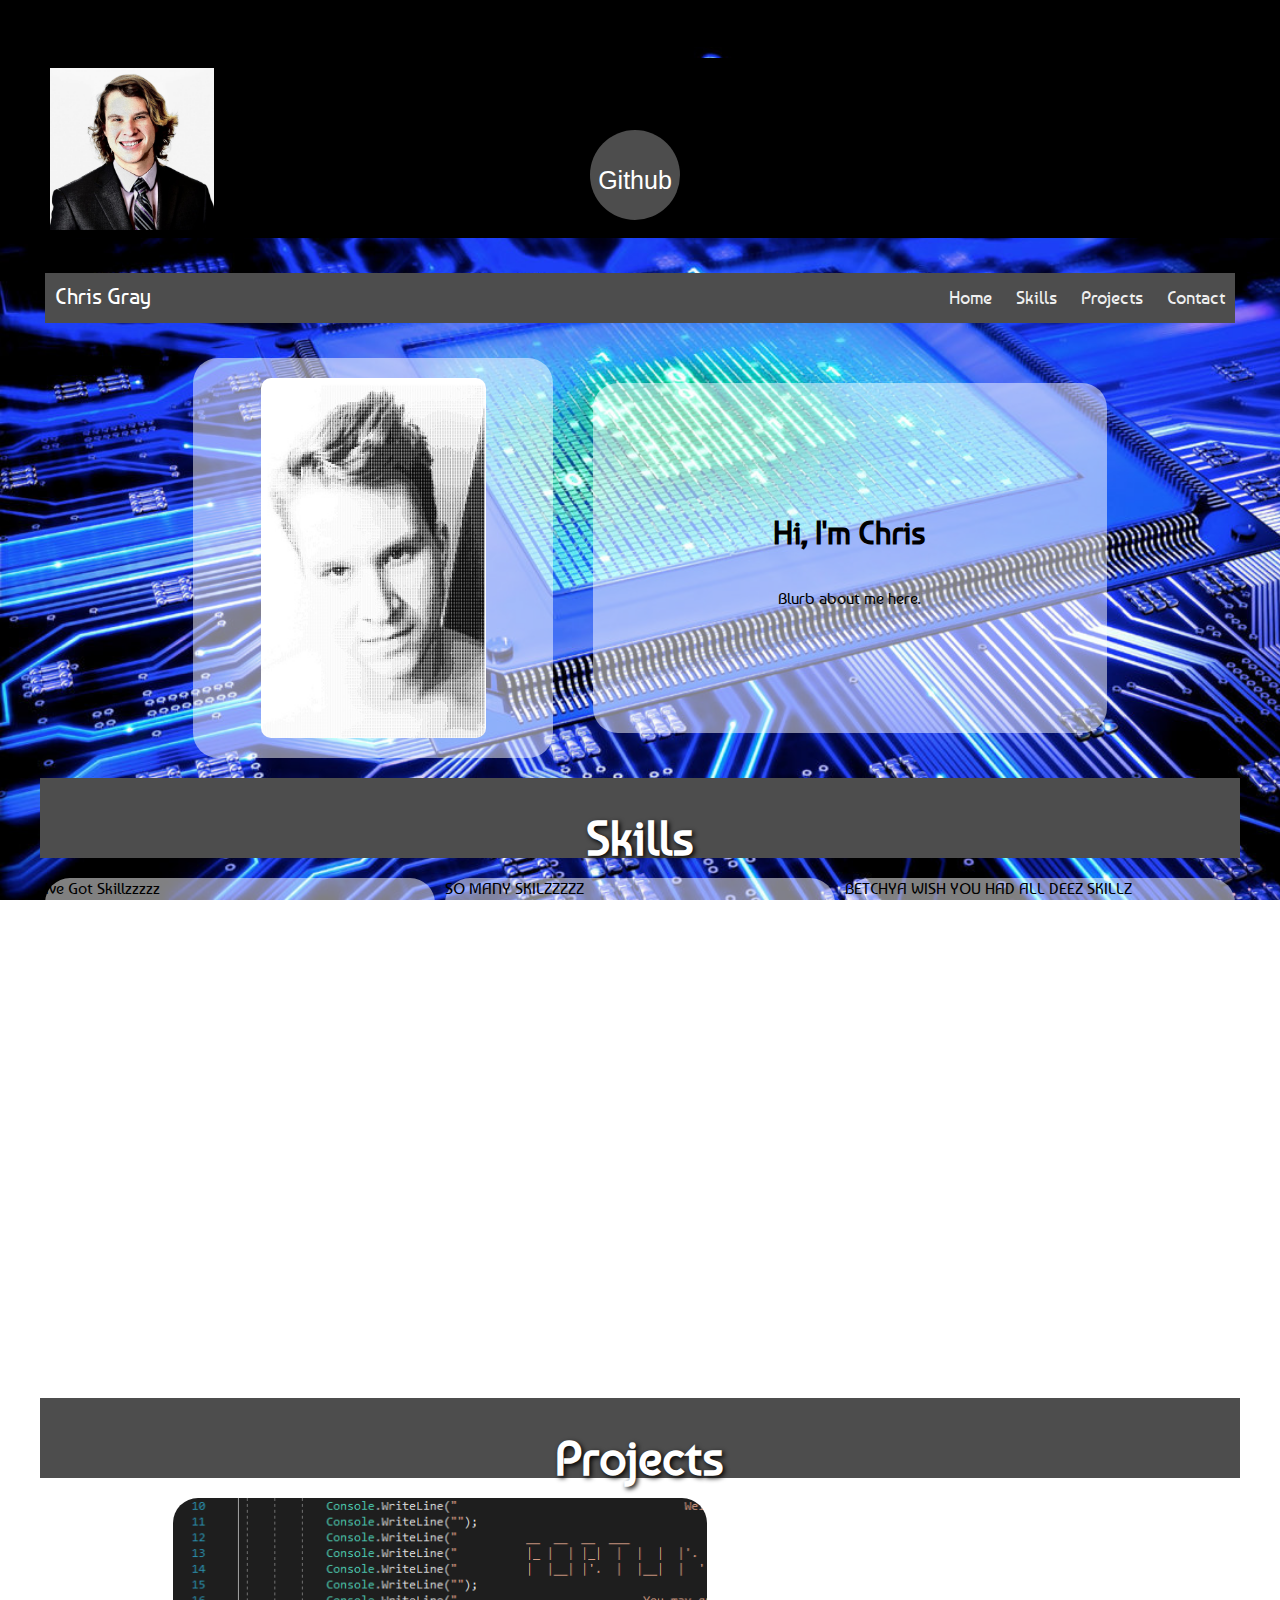
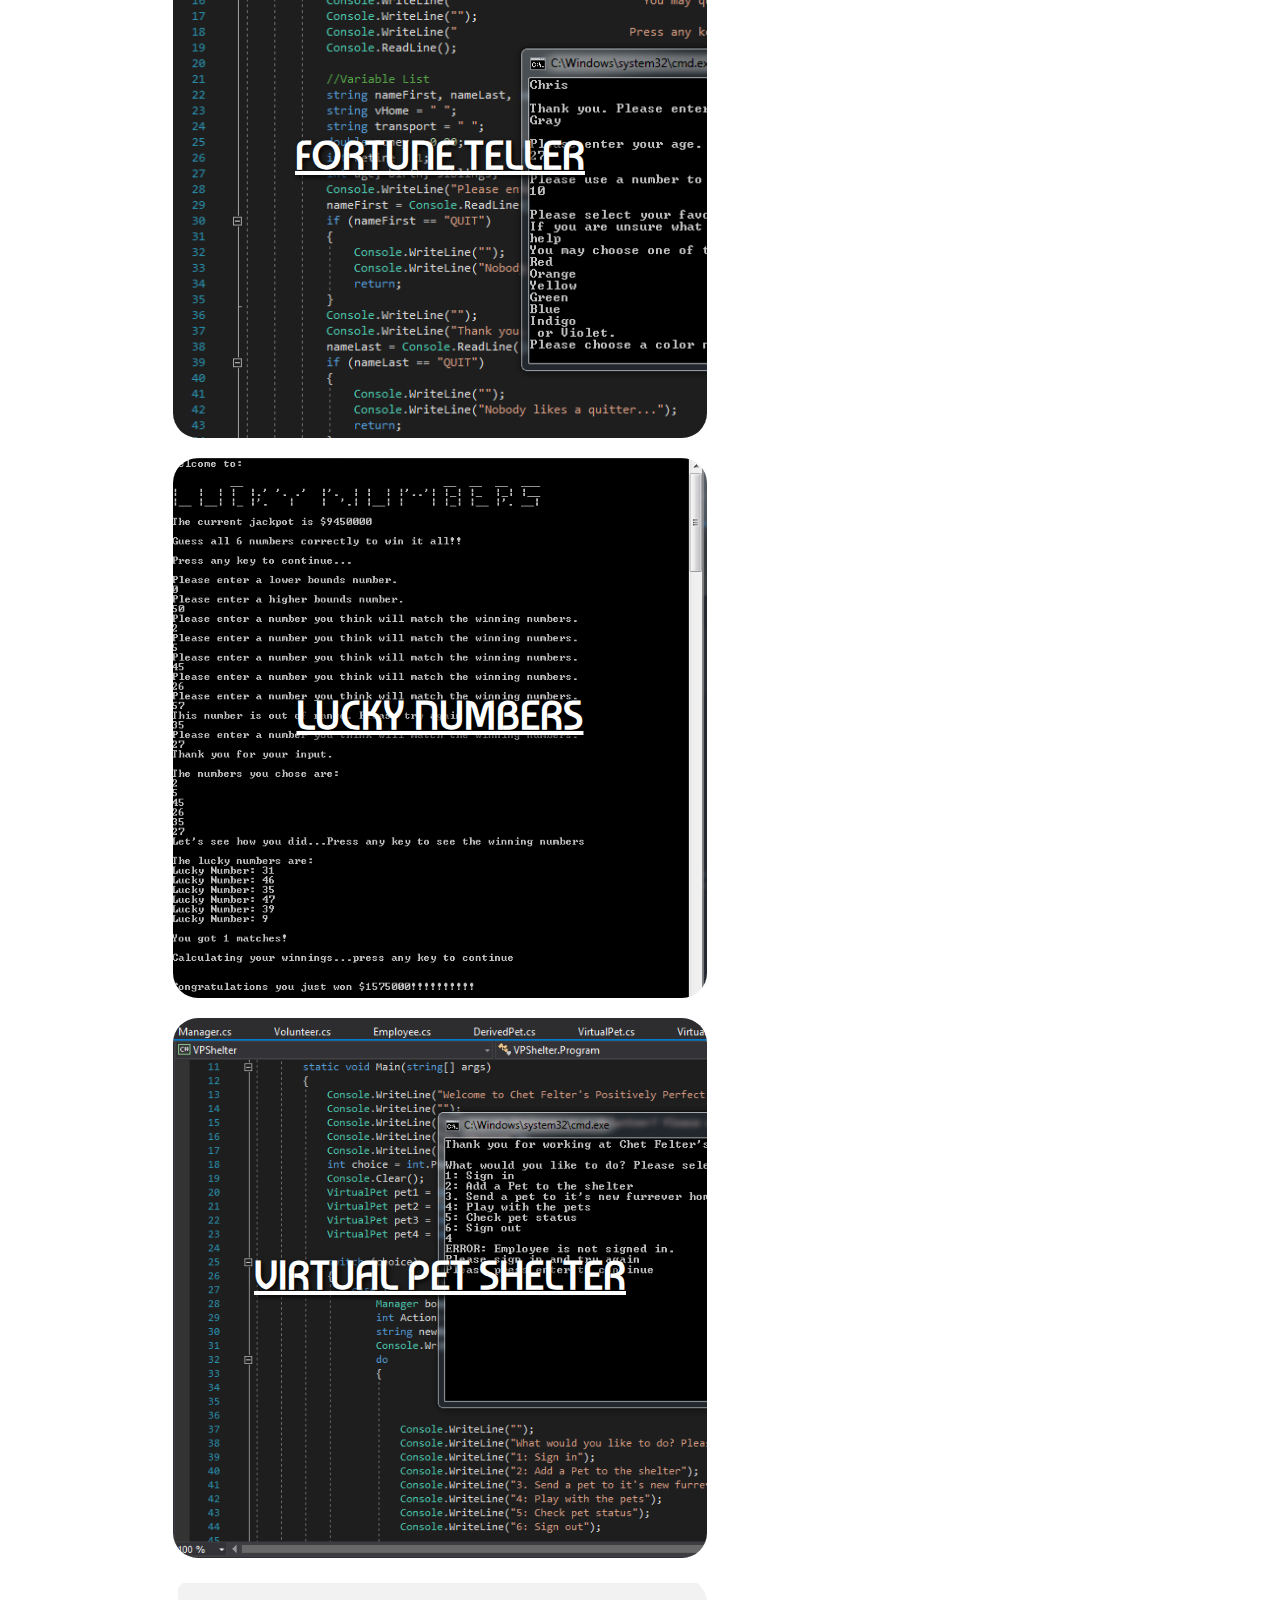
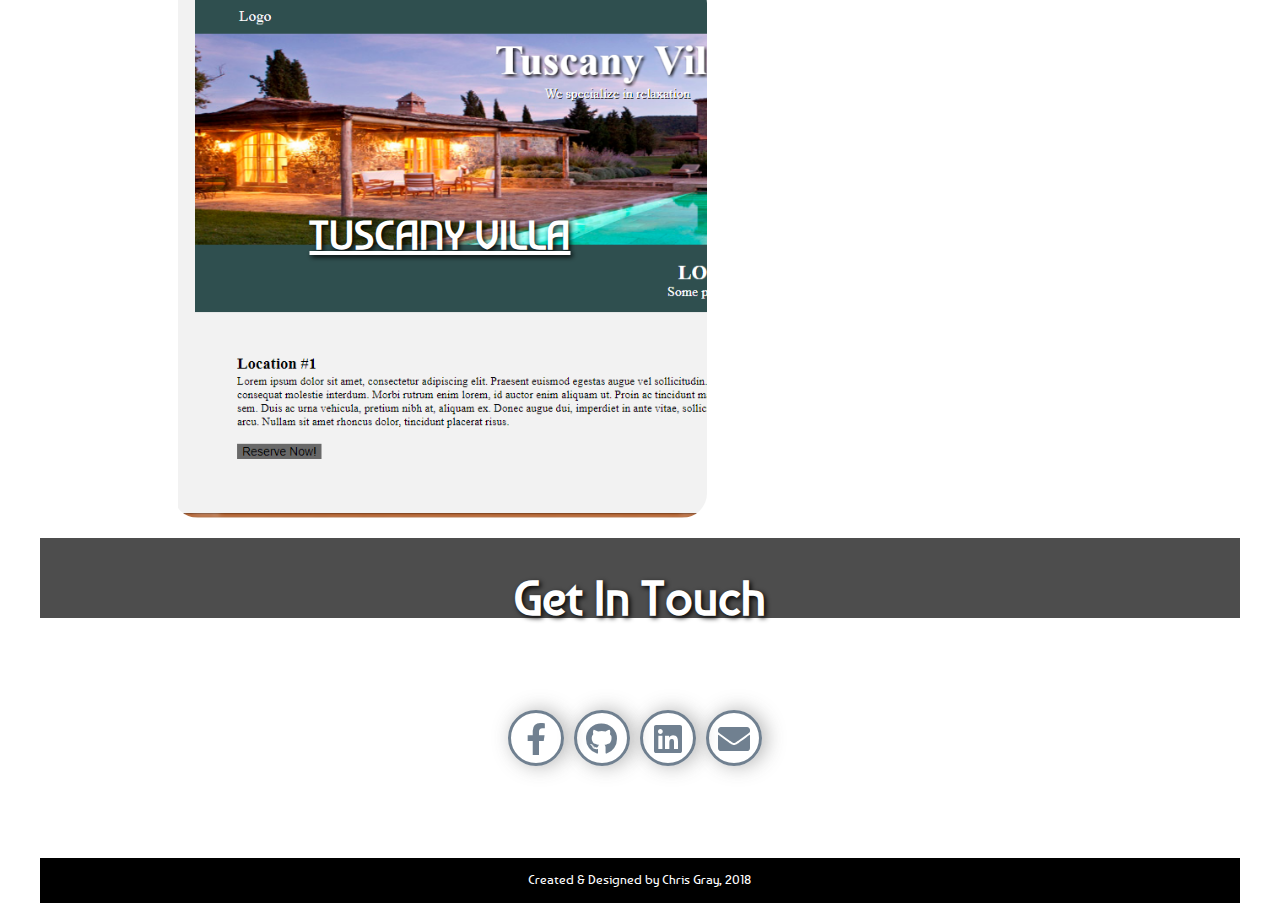
==== PracticeCSSEffects/index.html @ 368dad0e "first commit" ====
﻿<!doctype html>
<title>Chris Gray</title>
<link href="https://use.fontawesome.com/releases/v5.0.6/css/all.css" rel="stylesheet">
<link href='https://fonts.googleapis.com/css?family=Baumans' rel='stylesheet'>
<link href="StyleSheet.css" rel="stylesheet" />
<body>
    <div class="container">
        <section class="box box-1">
            <header>
                <img class="headshot" src="images/ChrisHeadshotEdit.jpg" />
                <h2 class="frame-1">WELCOME</h2>
                <h2 class="frame-2">TO</h2>
                <h2 class="frame-3">CHRIS GRAY'S</h2>
                <h2 class="frame-4">PORTFOLIO</h2>
                <a class="sp-circle-link" href="https://github.com/c90gray" target="_blank">Github</a>
            </header>
        </section>
        <section class="box box-2">
            <div class="nav">
                <div class="nav-header">
                    <div class="nav-title">
                        Chris Gray
                    </div>
                </div>
                <div class="nav-btn">
                    <label for="nav-check">
                        <span></span>
                        <span></span>
                        <span></span>
                    </label>
                </div>
                <input type="checkbox" id="nav-check">
                <div class="nav-links">
                    <a href="#">Home</a>
                    <a href="#skills">Skills</a>
                    <a href="#projects">Projects</a>
                    <a href="#contact">Contact</a>
                </div>
            </div>
        </section>

        <section class="box box-3">
            <img id="chrispic1" src="images/ChrisHeadPointed.jpg" />
        </section>
        <section class="box box-4">
            <h1>
                Hi, I'm Chris
            </h1>
            <div></div>
            <p id="skills">
                Blurb about me here.
            </p>
        </section>
        <section class="space"></section>
        <section class="box box-5">
            <h1>Skills</h1>
        </section>
        <section class="space"></section>
        <section class="box box-6">
            Ive Got Skillzzzzz
        </section>
        <section class="box box-7">
            SO MANY SKILZZZZZ
            <div></div>
            <p></p>
            <p></p>
            <p id="projects"></p>
        </section>
        <section class="box box-8">
            BETCHYA WISH YOU HAD ALL DEEZ SKILLZ
        </section>
        <section class="space"></section>
        <section class="box box-9">
            <h1>Projects</h1>
        </section>
        <section class="space"></section>
        <section class="projects box-10">
            <h5 class="title">Fortune Teller</h5>
            <div class="button"><a href="https://github.com/C90Gray/FortuneTeller" target="_blank"> View Project </a></div>
        </section>
        <section class="box box-10a"></section>
        <section class="space"></section>
        <section class="projects box-11">
            <h5 class="title">Lucky Numbers</h5>
            <div class="button"><a href="https://github.com/C90Gray/LuckyNumbers" target="_blank"> View Project </a></div>
        </section>
        <section class="box box-11a"></section>
        <section class="space"></section>
        <section class="projects box-12">
            <h5 class="title">Virtual Pet Shelter</h5>
            <div class="button"><a href="https://github.com/C90Gray/VPShelter" target="_blank"> View Project </a></div>
        </section>
        <section class="box box-12a"></section>
        <section class="space"></section>
        <section class="projects box-13">
            <h5 class="title">Tuscany Villa</h5>
            <div class="button"><a href="https://github.com/C90Gray/TuscanyVilla" target="_blank"> View Project </a></div>
        </section>
        <section class="box box-13a"></section>
        <section id="contact" class="space"></section>
        <section class="box box-14">
            <h1>Get In Touch</h1>
        </section>
        <section class="space"></section>
        <section class="box box-15">

            <div class="content">
                <div class="icon_group">
                    <a class="icon facebook" href="http://www.facebook.com/acitty200" target="_blank"><i class="fab fa-facebook-f fa-2x"></i><div class="background_circle"></div></a>
                    <a class="icon twitter" href="http://www.github.com/c90gray" target="_blank"><i class="fab fa-github fa-2x"></i><div class="background_circle"></div></a>
                    <a class="icon instagram" href="http://www.linkedin.com/in/c90gray" target="_blank"><i class="fab fa-linkedin fa-2x" aria-hidden="true"></i><div class="background_circle"></div></a>
                    <a class="icon pinterest" href="mailto:cmusic.gray@gmail.com" target="_blank"><i class="fa fa-envelope fa-2x" aria-hidden="true"></i><div class="background_circle"></div></a>
                </div>
            </div>
        </section>
        <section class="space"></section>
        <section class="footer">
            <p>
                Created & Designed by Chris Gray, 2018
            </p>
        </section>
    </div>
</body>
---- PracticeCSSEffects/StyleSheet.css ----
﻿body {
    justify-content: center;
    background-image: url('images/Computer-Wallpaper-On-Wallpaper-Hd.jpg');
    background-size: cover;
    background-repeat: no-repeat;
    background-attachment: fixed;
    position: page;
    font-family: 'Baumans'
}

.box{
    display:flex;
    flex-wrap:wrap;
}
.container {
    display: grid;
    margin-left:2rem;
    margin-right:2rem;
    margin-top:0px;
    grid-template-columns: repeat(9, 1fr);
   
}

.space{
    height:20px;
    grid-column:1 /span 9;
}

section.box.box-1{
    grid-column: 1 /span 9;
    height: 20vh;
    margin:0px;
    margin-top:50px;
    
}

.box-2 {
    grid-column: 1 /span 9;
    height: 50px;
    position: sticky;
    position: sticky;
    z-index: 3;
    top: 0;
    padding: 5px;
    margin:30px;
    margin-left: 0px;
    margin-right:0px;

}

div.nav {
    position: sticky;
    position: sticky;
    top: 0;
    margin: 0px;
}
section.box.box-3 {
    display: flex;
    flex-direction: row;
    justify-content:center;
    align-items:center;
    margin-left: 20px;
    margin-right: 20px;
    height: 400px;
    background: rgba(255, 255, 255, 0.5);
    grid-column: 2 /span 3;
    border-radius: 25px;
}

#chrispic1{
       
    height:90%;
    border-radius:10px;
  
   
}

section.box.box-4 {   
    display:flex;
    flex-direction:column;
    justify-content:center;
    align-items:center;
    flex-wrap:wrap;
    height: 350px;
    grid-column: 5 /span 4;
    background: rgba(255, 255, 255, 0.5);
    margin-left:20px;
    margin-top:25px;
    margin-bottom:25px;
    border-radius:25px;
}

.box-5 {
    display:flex;
    justify-content:center;
    align-items:center;
    height: 80px;
    grid-column: 1 /span 9;
    background-color: #4d4d4d;
    font-size:x-large;
    color:white;
    text-shadow: 2px 2px 5px black;
}

.box-6 {
    height: 500px;
    grid-column: 1 /span 3;
    background: rgba(255, 255, 255, 0.5);
    margin-left:5px;
    margin-right:5px;
    border-radius:25px;
}

.box-7 {
    height: 500px;
    grid-column: 4 /span 3;
    background: rgba(255, 255, 255, 0.5);
    margin-left: 5px;
    margin-right: 5px;
    border-radius: 25px;
}

.box-8 {
    height: 500px;
    grid-column: 7 /span 3;
    background: rgba(255, 255, 255, 0.5);
    margin-left: 5px;
    margin-right: 5px;
    border-radius: 25px;
}

.box-9 {
    display: flex;
    justify-content: center;
    align-items: center;
    height: 80px;
    grid-column: 1 /span 9;
    background-color: #4d4d4d;
    font-size: x-large;
    color: white;
    text-shadow: 2px 2px 5px black;
}

.box-10 {
    display: flex;
    flex-direction: column;
    justify-content: center;
    align-items: center;
    height: 60vh;
    grid-column: 2 /span 4;
    border-radius: 25px;
    background-image: url('images/FortuneTellerpic.PNG');
    background-size: cover;
}

.box-10a {
    display: flex;
    justify-content: center;
    height: 50vh;
    margin-top:5vh;
    grid-column: 7 /span 2;
    background: rgba(255, 255, 255, 0.5);
    border-radius: 25px;
}

.box-11 {
    display: flex;
    flex-direction: column;
    justify-content: center;
    align-items: center;
    height: 60vh;
    grid-column: 2 /span 4;
    border-radius: 25px;
    background-image: url('images/luckynumberspic.PNG');
    background-size: cover;
}

.box-11a {
    display: flex;
    justify-content: center;
    height: 50vh;
    margin-top: 5vh;
    grid-column: 7 /span 2;
    background: rgba(255, 255, 255, 0.5);
    border-radius: 25px;
}
.box-12 {
    display: flex;
    flex-direction: column;
    justify-content: center;
    align-items: center;
    height: 60vh;
    grid-column: 2 /span 4;
    border-radius: 25px;
    background-image: url('images/VPShelterpic.PNG');
    background-size: cover;
}

.box-12a {
    display: flex;
    justify-content: center;
    height: 50vh;
    margin-top: 5vh;
    grid-column: 7 /span 2;
    background: rgba(255, 255, 255, 0.5);
    border-radius: 25px;
}

.box-13 {
    display: flex;
    flex-direction: column;
    justify-content: center;
    align-items: center;
    height: 60vh;
    grid-column: 2 /span 4;
    border-radius: 25px;
    background-image: url('images/TuscanyVillapic.PNG');
    background-size: cover;
}

.box-13a {
    display: flex;
    justify-content: center;
    height: 50vh;
    margin-top: 5vh;
    grid-column: 7 /span 2;
    background: rgba(255, 255, 255, 0.5);
    border-radius: 25px;
}
.box-14 {
    display: flex;
    justify-content: center;
    align-items: center;
    height: 80px;
    grid-column: 1 /span 9;
    background-color: #4d4d4d;
    font-size: x-large;
    color: white;
    text-shadow: 2px 2px 5px black;
}

.box-15 {
    display: flex;
    justify-content: center;
    align-items: center;
    height: 200px;
    grid-column: 1 /span 9;
    background: rgba(255, 255, 255, 0.5);
    border-radius: 25px;
}


/*FOR ANIMATED HEADER*/
@import url('https://fonts.googleapis.com/css?family=Barlow');

header {
    font-family: 'Barlow', sans-serif;
}


a {
    text-decoration: none;
}

h1.main, p.demos {
    -webkit-animation-delay: 18s;
    -moz-animation-delay: 18s;
    animation-delay: 18s;
}

header {
    position: fixed;
    /*top: 50px;*/
    left: 0px;
    width: 100%;
    height: 100%;
    z-index: 1;
    background: radial-gradient(rgba(0, 0, 0, 0.1), rgba(0, 0, 0, 0.3) 35%, rgba(0, 0, 0, 0.7));
}

header > h2 {
    position: absolute;
    top: 50%;
    line-height: 100px;
    height: 90px;
    margin-top: -50px;
    font-size: 90px;
    width: 100%;
    text-align: center;
    color: transparent;
    animation: blurFadeInOut 3s ease-in backwards;
}

    header h2.frame-1 {
        animation-delay: 0s;
    }

    header h2.frame-2 {

        animation-delay: 2s;
    }

    header h2.frame-3 {
flex-wrap: nowrap;
        animation-delay: 4s;
    }

   header h2.frame-4 {
        font-size: 100px;

        animation-delay: 6s;
    }


.sp-globe {
    position: absolute;
    width: 250px;
    height: 250px;
    left: 50%;
    top: 50%;
    margin: -137px 0 0 -141px;
    background: transparent url(http://web-sonick.zz.mu/images/sl/globe.png) no-repeat top left;

    animation: fadeInBack 3.6s linear 10s backwards;
    -ms-filter: "progid:DXImageTransform.Microsoft.Alpha(Opacity=30)";
    filter: alpha(opacity=30);
    opacity: 0.3;
    -webkit-transform: scale(5);
    -moz-transform: scale(5);
    -o-transform: scale(5);
    -ms-transform: scale(5);
    transform: scale(5);
}

.sp-circle-link {
    position: absolute;
    left: 50%;
    bottom: 18px;
    margin-left: -50px;
    text-align: center;
    line-height: 100px;
    width: 90px;
    height: 90px;
    background-color: #4d4d4d;
    color: #fff;
    font-size: 25px;
    -webkit-border-radius: 50%;
    -moz-border-radius: 50%;
    border-radius: 50%;
    -webkit-animation: fadeInRotate 1s linear 8s backwards;
    -moz-animation: fadeInRotate 1s linear 8s backwards;
    animation: fadeInRotate 1s linear 8s backwards;
    -webkit-transform: scale(1) rotate(0deg);
    -moz-transform: scale(1) rotate(0deg);
    -o-transform: scale(1) rotate(0deg);
    -ms-transform: scale(1) rotate(0deg);
    transform: scale(1) rotate(0deg);
}

    .sp-circle-link:hover {     
        background-color: whitesmoke;
        color: black;
    }
/**/

@-webkit-keyframes blurFadeInOut {
    0% {
        opacity: 0;
        text-shadow: 0px 0px 40px #fff;
        -webkit-transform: scale(1.3);
    }

    20%, 75% {
        opacity: 1;
        text-shadow: 0px 0px 1px #fff;
        -webkit-transform: scale(1);
    }

    100% {
        opacity: 0;
        text-shadow: 0px 0px 50px #fff;
        -webkit-transform: scale(0);
    }
}

@-webkit-keyframes blurFadeIn {
    0% {
        opacity: 0;
        text-shadow: 0px 0px 40px #fff;
        -webkit-transform: scale(1.3);
    }

    50% {
        opacity: 0.5;
        text-shadow: 0px 0px 10px #fff;
        -webkit-transform: scale(1.1);
    }

    100% {
        opacity: 1;
        text-shadow: 0px 0px 1px #fff;
        -webkit-transform: scale(1);
    }
}

@-webkit-keyframes fadeInBack {
    0% {
        opacity: 0;
        -webkit-transform: scale(0);
    }

    50% {
        opacity: 0.4;
        -webkit-transform: scale(2);
    }

    100% {
        opacity: 0.2;
        -webkit-transform: scale(5);
    }
}

@-webkit-keyframes fadeInRotate {
    0% {
        opacity: 0;
        -webkit-transform: scale(0) rotate(360deg);
    }

    100% {
        opacity: 1;
        -webkit-transform: scale(1) rotate(0deg);
    }
}
/**/

@-moz-keyframes blurFadeInOut {
    0% {
        opacity: 0;
        text-shadow: 0px 0px 40px #fff;
        -moz-transform: scale(1.3);
    }

    20%, 75% {
        opacity: 1;
        text-shadow: 0px 0px 1px #fff;
        -moz-transform: scale(1);
    }

    100% {
        opacity: 0;
        text-shadow: 0px 0px 50px #fff;
        -moz-transform: scale(0);
    }
}

@-moz-keyframes blurFadeIn {
    0% {
        opacity: 0;
        text-shadow: 0px 0px 40px #fff;
        -moz-transform: scale(1.3);
    }

    100% {
        opacity: 1;
        text-shadow: 0px 0px 1px #fff;
        -moz-transform: scale(1);
    }
}

@-moz-keyframes fadeInBack {
    0% {
        opacity: 0;
        -moz-transform: scale(0);
    }

    50% {
        opacity: 0.4;
        -moz-transform: scale(2);
    }

    100% {
        opacity: 0.2;
        -moz-transform: scale(5);
    }
}

@-moz-keyframes fadeInRotate {
    0% {
        opacity: 0;
        -moz-transform: scale(0) rotate(360deg);
    }

    100% {
        opacity: 1;
        -moz-transform: scale(1) rotate(0deg);
    }
}
/**/

@keyframes blurFadeInOut {
    0% {
        opacity: 0;
        text-shadow: 0px 0px 40px #fff;
        transform: scale(1.3);
    }

    20%, 75% {
        opacity: 1;
        text-shadow: 0px 0px 1px #fff;
        transform: scale(1);
    }

    100% {
        opacity: 0;
        text-shadow: 0px 0px 50px #fff;
        transform: scale(0);
    }
}

@keyframes blurFadeIn {
    0% {
        opacity: 0;
        text-shadow: 0px 0px 40px #fff;
        transform: scale(1.3);
    }

    50% {
        opacity: 0.5;
        text-shadow: 0px 0px 10px #fff;
        transform: scale(1.1);
    }

    100% {
        opacity: 1;
        text-shadow: 0px 0px 1px #fff;
        transform: scale(1);
    }
}

@keyframes fadeInBack {
    0% {
        opacity: 0;
        transform: scale(0);
    }

    50% {
        opacity: 0.4;
        transform: scale(2);
    }

    100% {
        opacity: 0.2;
        transform: scale(5);
    }
}

@keyframes fadeInRotate {
    0% {
        opacity: 0;
        transform: scale(0) rotate(360deg);
    }

    100% {
        opacity: 1;
        transform: scale(1) rotate(0deg);
    }
}
    /*END HEADER STYLE*/

    .nav {
        height: 50px;
        width: 100%;
        background-color: #4d4d4d;
        position: relative;
        
    }

    .nav > .nav-header {
        display: inline;
    }

    .nav > .nav-header > .nav-title {
        display: inline-block;
        font-size: 22px;
        color: #fff;
        padding: 10px 10px 10px 10px;
    }

    .nav > .nav-btn {
        display: none;
    }

    .nav > .nav-links {
        display: inline;
        float: right;
        font-size: 18px;
    }

    .nav > .nav-links > a {
        display: inline-block;
        padding: 13px 10px 13px 10px;
        text-decoration: none;
        color: #efefef;
    }

    .nav > .nav-links > a:hover {
        background-color: rgba(0, 0, 0, 0.3);
    }

    .nav > #nav-check {
        display: none;
    }

    @media (max-width:600px) {
        .nav > .nav-btn

{
    display: inline-block;
    position: absolute;
    right: 0px;
    top: 0px;
}

.nav > .nav-btn > label {
    display: inline-block;
    width: 50px;
    height: 50px;
    padding: 13px;
}

    .nav > .nav-btn > label:hover {
        background-color: rgba(0, 0, 0, 0.3);
    }

    .nav > .nav-btn > label > span {
        display: block;
        width: 25px;
        height: 10px;
        border-top: 2px solid #eee;
    }

.nav > .nav-links {
    position: absolute;
    display: block;
    width: 100%;
    background-color: #333;
    height: 0px;
    transition: all 0.3s ease-in;
    overflow-y: hidden;
    top: 50px;
    left: 0px;
}

    .nav > .nav-links > a {
        display: block;
        width: 100%;
    }

.nav > #nav-check:not(:checked) + .nav-links {
    height: 0px;
}

.nav > #nav-check:checked + .nav-links {
    height: calc(100vh - 50px);
    overflow-y: auto;
}

}

.content {
    display: flex;
    flex-direction: row;
}

    .content > article {
        flex: 4;
        min-height: 60vh;
    }

header {
    background-color: black;
    background-size: cover;
    height: 20vh;
}

.headshot{ 
    display:flex;
    height: 18vh;
    width: auto ;
    justify-content:flex-start;
    z-index:3;
    margin: 10px;
    margin-left:50px;
}

.footer{
    display:flex;
    grid-column: 1 /span 9;
    justify-content:center;
    color: white;
    font-size:small;
    height: 5vh;
    background-color:black;

}

/*---------------------------------------projects------------------------------*/


h5.title {  
    font-weight: 800;
    font-size: 40px;
    text-transform: uppercase;
    text-shadow: 2px 2px 5px black;
    color: white;
    transition: margin-bottom 1s ease-in;
    transition: text-decoration 2s ease;
    text-decoration:underline;
}

.projects:hover h5.title {
    margin-bottom: 20vh;
    text-decoration:none;
}

.button {   
    width: 49vw;  
    font-size:large;
    text-align: center;  
    opacity: 0;
    transition: opacity .35s ease;    
}

    .button a {
      
        font-size :x-large;
        font-weight:900;   
        background: rgba(0, 0, 0, 0.85);
        color: white;
        border: solid 3px white;
        z-index: 1;
        padding: 5px;
    }

    .button a:hover{
        border: solid 3px lime;
    }

.projects:hover .button {
    opacity: 1;
}

.screenshot:{
    height:100%
}


/*-------------------Social media-----------------------------------*/
.content {
    display:flex;
    justify-content:center;
    top: 50%;
    left: 50%;
    display: block;
    text-align: center;
}

div.icon_group{
    display:flex;
    justify-content:center;
    text-align:center;
}

.icon {
    height: 50px;
    width: 50px;
    border: 3px solid slategrey;
    border-radius: 50%;
    text-align: center;
    color: slategray;
    display: inline-block;
    vertical-align: middle;
    line-height: 65px;
    margin-right: 10px;
    z-index: 10;
    -moz-box-shadow: 4px 0px 20px rgba(68, 68, 68, 0.4);
    -webkit-box-shadow: 4px 0px 20px rgba(68, 68, 68, 0.4);
    box-shadow: 4px 0px 20px rgba(68, 68, 68, 0.4);
    cursor: pointer;
}

.facebook .background_circle {
    display: none;
    width: 52px;
    height: 54px;
    position: absolute;
    border-radius: 50%;
    top: 0;
    left: 1;
    z-index: -1;
    background-color: darkcyan;
}

.twitter .background_circle {
    display: none;
    width: 52px;
    height: 54px;
    position: absolute;
    border-radius: 50%;
    top: 0;
    left: 1;
    z-index: -1;
    background-color: gold;
}

.instagram .background_circle {
    display: none;
    width: 52px;
    height: 54px;
    position: absolute;
    border-radius: 50%;
    top: 0;
    left: 1;
    z-index: -1;
    background-color: darkviolet;
}

.pinterest .background_circle {
    display: none;
    width: 52px;
    height: 54px;
    position: absolute;
    border-radius: 50%;
    top: 0;
    left: 1;
    z-index: -1;
    background-color: lime;
}

.facebook:hover,
.facebook:active {
    background-color: darkcyan;
}

.twitter:hover,
.twitter:active {
    background-color: gold;
}

.instagram:hover,
.instagram:active {
    background-color: darkviolet;
}

.pinterest:hover,
.pinterest:active {
    background-color: lime;
}

/*===================custom scrollbar===========================*/

/* width */
::-webkit-scrollbar {
    width: 20px;
}

/* Track */
::-webkit-scrollbar-track {
    box-shadow: inset 0 0 5px grey;
    border-radius: 10px;
}

/* Handle */
::-webkit-scrollbar-thumb {
    background:#4d4d4d;
    border: 3px solid white;
    border-radius: 10px;
}

    /* Handle on hover */
    ::-webkit-scrollbar-thumb:hover {
        background: black;
    }
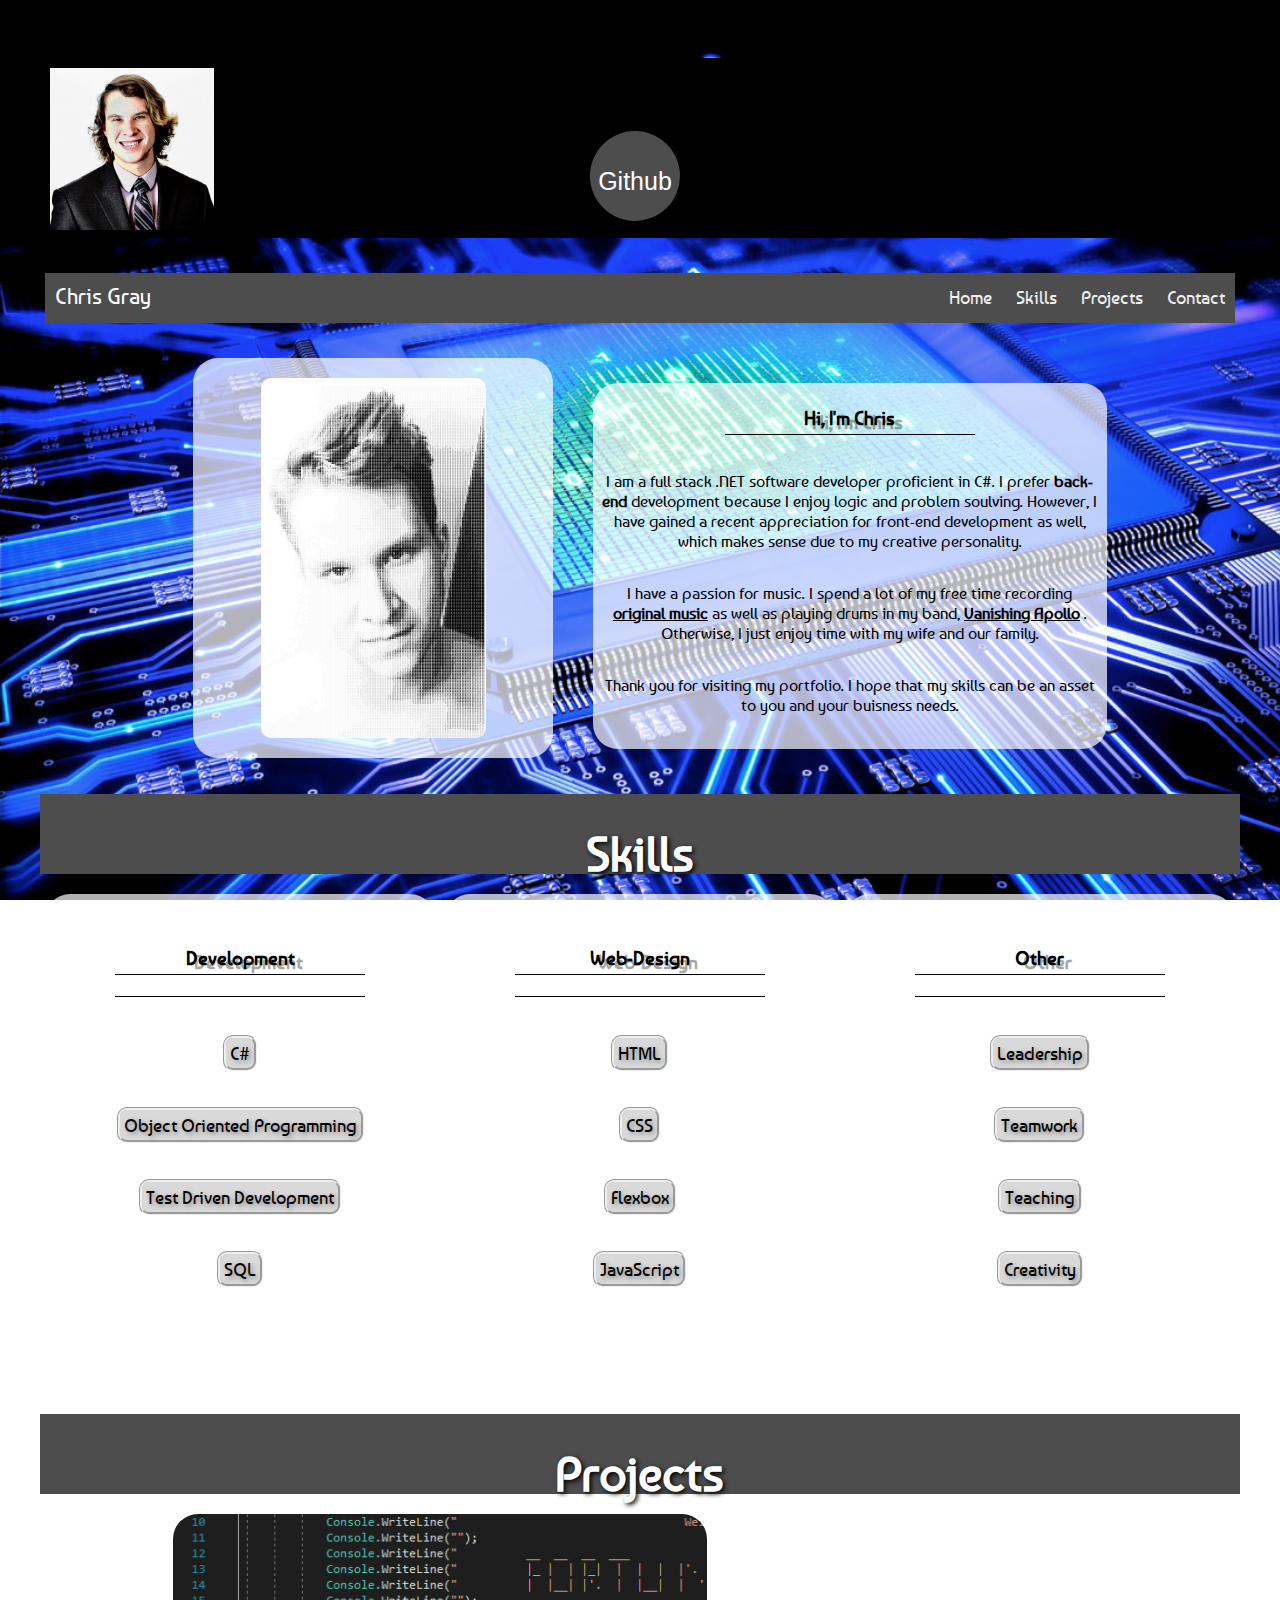
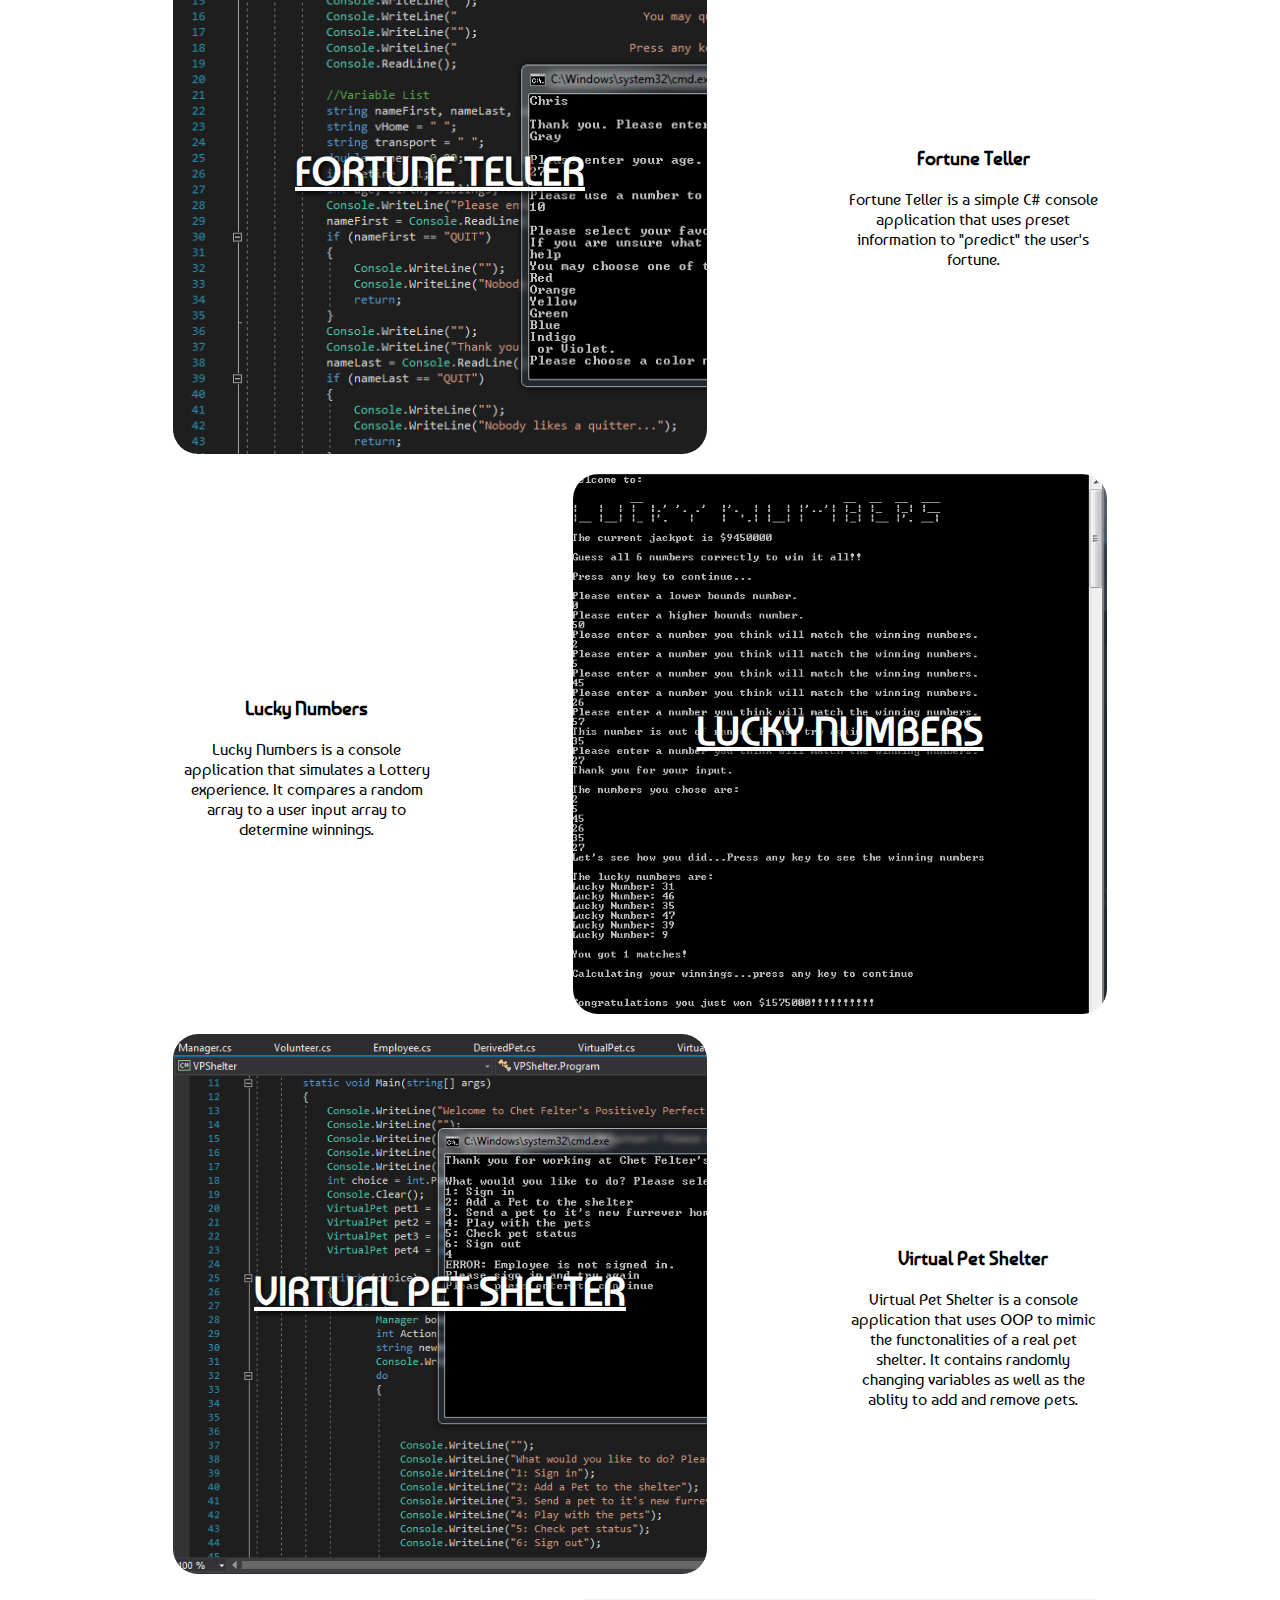
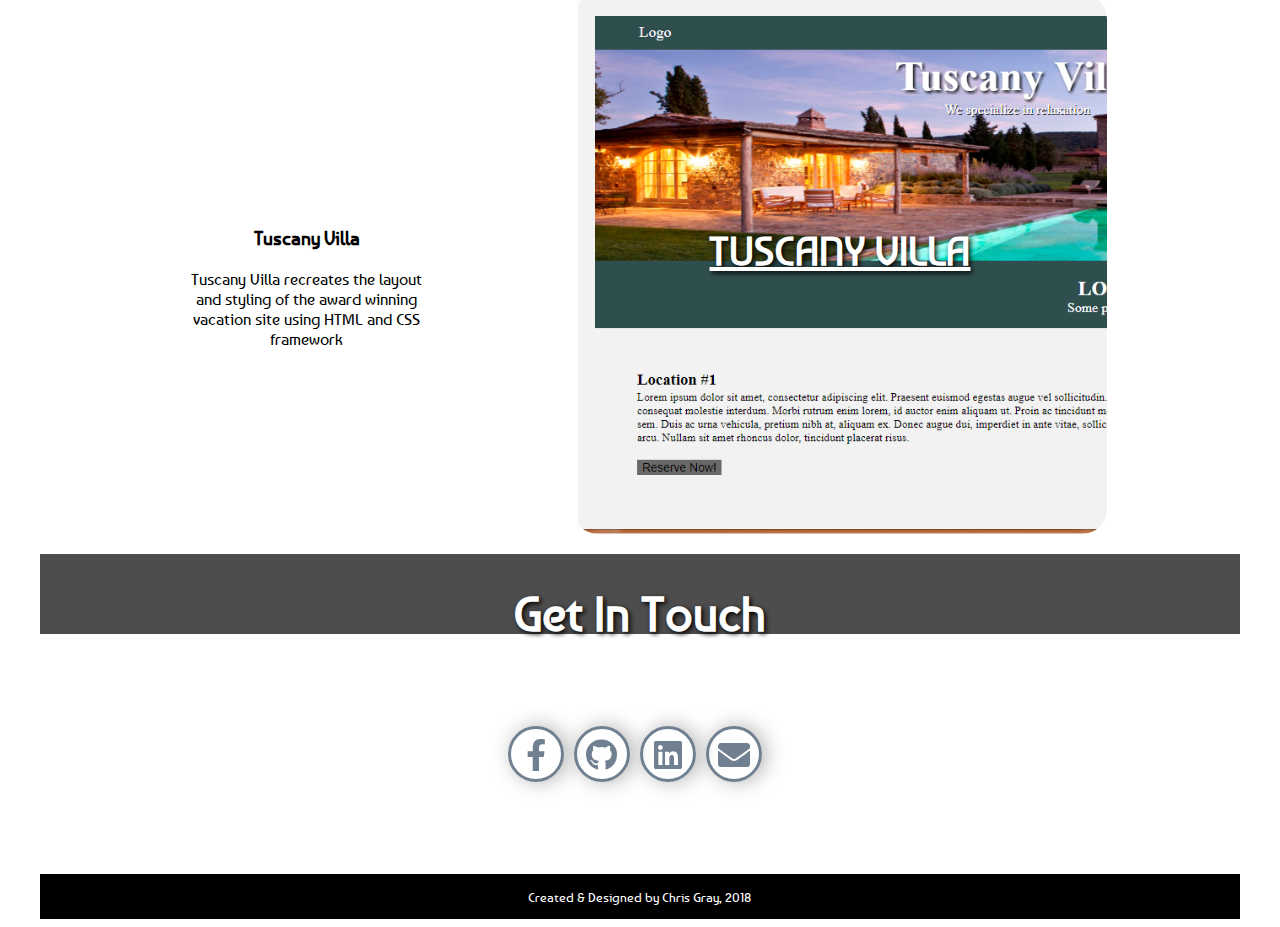
==== commit 28560f9f: "finished site" ====
--- a/PracticeCSSEffects/index.html
+++ b/PracticeCSSEffects/index.html
@@ -43,12 +43,31 @@
             <img id="chrispic1" src="images/ChrisHeadPointed.jpg" />
         </section>
         <section class="box box-4">
-            <h1>
+            <p id="welcome">
                 Hi, I'm Chris
-            </h1>
+            </p>
+            <div id="line"> </div>
+            <p class="about">
+                I am a full stack .NET software developer proficient in C#. I prefer
+                <span><b>back-end</b></span>
+                development because I enjoy logic and problem soulving. However, I have gained a recent appreciation for front-end development as well, which makes sense due to my creative personality.
+            </p>
             <div></div>
-            <p id="skills">
-                Blurb about me here.
+            <p id="skills" class="about">
+                I have a passion for music. I spend a lot of my free time recording
+                <span>
+                    <a href="https://soundcloud.com/xyphoid" target="_blank">original music</a>
+                </span>
+                as well as playing drums in my band,
+                <span>
+                    <a href="https://open.spotify.com/artist/6yg2vUp0x9PgJUUSsCZS96?si=3F8ZEkWDRqGGJZwKPEVRCQ" target="_blank">Vanishing Apollo</a>
+                </span>
+                .
+                Otherwise, I just enjoy time with my wife and our family.
+            </p>
+            <div></div>
+            <p class="about">
+                Thank you for visiting my portfolio. I hope that my skills can be an asset to you and your buisness needs.
             </p>
         </section>
         <section class="space"></section>
@@ -57,17 +76,38 @@
         </section>
         <section class="space"></section>
         <section class="box box-6">
-            Ive Got Skillzzzzz
+            <p id="sklz">
+                Development
+            </p>
+            <div id="line"></div>
+            <div id="line"></div>
+            <p class="scillz">C#</p>
+            <p class="scillz">Object Oriented Programming</p>
+            <p class="scillz">Test Driven Development</p>
+            <p class="scillz">SQL</p>
         </section>
         <section class="box box-7">
-            SO MANY SKILZZZZZ
-            <div></div>
-            <p></p>
-            <p></p>
-            <p id="projects"></p>
+            <p id="sklz">
+                Web-Design
+            </p>
+            <div id="line"></div>
+            <div id="line"></div>
+            <p class="scillz">HTML</p>
+            <p class="scillz">CSS</p>
+            <p class="scillz">Flexbox</p>
+            <div id="projects"></div>
+            <p class="scillz">JavaScript</p>
         </section>
         <section class="box box-8">
-            BETCHYA WISH YOU HAD ALL DEEZ SKILLZ
+            <p id="sklz">
+                Other
+            </p>
+            <div id="line"></div>
+            <div id="line"></div>
+            <p class="scillz">Leadership</p>
+            <p class="scillz">Teamwork</p>
+            <p class="scillz">Teaching</p>
+            <p class="scillz">Creativity</p>
         </section>
         <section class="space"></section>
         <section class="box box-9">
@@ -78,25 +118,37 @@
             <h5 class="title">Fortune Teller</h5>
             <div class="button"><a href="https://github.com/C90Gray/FortuneTeller" target="_blank"> View Project </a></div>
         </section>
-        <section class="box box-10a"></section>
+        <section class="box box-10a">
+            <p id="proj">Fortune Teller</p>
+            <p>Fortune Teller is a simple C# console application that uses preset information to "predict" the user's fortune.</p>
+        </section>
         <section class="space"></section>
         <section class="projects box-11">
+            <p id="proj">Lucky Numbers</p>
+            <p>Lucky Numbers is a console application that simulates a Lottery experience. It compares a random array to a user input array to determine winnings.</p>
+        </section>
+        <section class="projects box-11a">
             <h5 class="title">Lucky Numbers</h5>
             <div class="button"><a href="https://github.com/C90Gray/LuckyNumbers" target="_blank"> View Project </a></div>
         </section>
-        <section class="box box-11a"></section>
         <section class="space"></section>
         <section class="projects box-12">
             <h5 class="title">Virtual Pet Shelter</h5>
             <div class="button"><a href="https://github.com/C90Gray/VPShelter" target="_blank"> View Project </a></div>
         </section>
-        <section class="box box-12a"></section>
+        <section class="box box-12a">
+            <p id="proj">Virtual Pet Shelter</p>
+            <p>Virtual Pet Shelter is a console application that uses OOP to mimic the functonalities of a real pet shelter. It contains randomly changing variables as well as the ablity to add and remove pets.</p>
+        </section>
         <section class="space"></section>
         <section class="projects box-13">
+            <p id="proj">Tuscany Villa</p>
+            <p>Tuscany Villa recreates the layout and styling of the award winning vacation site using HTML and CSS framework </p>
+        </section>
+        <section class="projects box-13a">
             <h5 class="title">Tuscany Villa</h5>
             <div class="button"><a href="https://github.com/C90Gray/TuscanyVilla" target="_blank"> View Project </a></div>
         </section>
-        <section class="box box-13a"></section>
         <section id="contact" class="space"></section>
         <section class="box box-14">
             <h1>Get In Touch</h1>
--- a/PracticeCSSEffects/StyleSheet.css
+++ b/PracticeCSSEffects/StyleSheet.css
@@ -8,30 +8,29 @@
     font-family: 'Baumans'
 }
 
-.box{
-    display:flex;
-    flex-wrap:wrap;
-}
+.box {
+    display: flex;
+    flex-wrap: wrap;
+}
+
 .container {
     display: grid;
-    margin-left:2rem;
-    margin-right:2rem;
-    margin-top:0px;
+    margin-left: 2rem;
+    margin-right: 2rem;
+    margin-top: 0px;
     grid-template-columns: repeat(9, 1fr);
-   
-}
-
-.space{
-    height:20px;
-    grid-column:1 /span 9;
-}
-
-section.box.box-1{
+}
+
+.space {
+    height: 20px;
+    grid-column: 1 /span 9;
+}
+
+section.box.box-1 {
     grid-column: 1 /span 9;
     height: 20vh;
-    margin:0px;
-    margin-top:50px;
-    
+    margin: 0px;
+    margin-top: 50px;
 }
 
 .box-2 {
@@ -42,10 +41,9 @@
     z-index: 3;
     top: 0;
     padding: 5px;
-    margin:30px;
+    margin: 30px;
     margin-left: 0px;
-    margin-right:0px;
-
+    margin-right: 0px;
 }
 
 div.nav {
@@ -54,82 +52,42 @@
     top: 0;
     margin: 0px;
 }
+
 section.box.box-3 {
     display: flex;
     flex-direction: row;
-    justify-content:center;
-    align-items:center;
+    justify-content: center;
+    align-items: center;
     margin-left: 20px;
     margin-right: 20px;
     height: 400px;
-    background: rgba(255, 255, 255, 0.5);
+    background: rgba(255, 255, 255, 0.7);
     grid-column: 2 /span 3;
     border-radius: 25px;
 }
 
-#chrispic1{
-       
-    height:90%;
-    border-radius:10px;
-  
-   
-}
-
-section.box.box-4 {   
-    display:flex;
-    flex-direction:column;
-    justify-content:center;
-    align-items:center;
-    flex-wrap:wrap;
+#chrispic1 {
+    height: 90%;
+    border-radius: 10px;
+}
+
+section.box.box-4 {
+    display: flex;
+    flex-direction: column;
+    justify-content: center;
+    align-items: center;
+    flex-wrap: wrap;
     height: 350px;
     grid-column: 5 /span 4;
-    background: rgba(255, 255, 255, 0.5);
-    margin-left:20px;
-    margin-top:25px;
-    margin-bottom:25px;
-    border-radius:25px;
+    background: rgba(255, 255, 255, 0.7);
+    margin-left: 20px;
+    margin-top: 25px;
+    margin-bottom: 25px;
+    border-radius: 25px;
+    padding: 8px;
 }
 
 .box-5 {
-    display:flex;
-    justify-content:center;
-    align-items:center;
-    height: 80px;
-    grid-column: 1 /span 9;
-    background-color: #4d4d4d;
-    font-size:x-large;
-    color:white;
-    text-shadow: 2px 2px 5px black;
-}
-
-.box-6 {
-    height: 500px;
-    grid-column: 1 /span 3;
-    background: rgba(255, 255, 255, 0.5);
-    margin-left:5px;
-    margin-right:5px;
-    border-radius:25px;
-}
-
-.box-7 {
-    height: 500px;
-    grid-column: 4 /span 3;
-    background: rgba(255, 255, 255, 0.5);
-    margin-left: 5px;
-    margin-right: 5px;
-    border-radius: 25px;
-}
-
-.box-8 {
-    height: 500px;
-    grid-column: 7 /span 3;
-    background: rgba(255, 255, 255, 0.5);
-    margin-left: 5px;
-    margin-right: 5px;
-    border-radius: 25px;
-}
-
-.box-9 {
     display: flex;
     justify-content: center;
     align-items: center;
@@ -141,93 +99,43 @@
     text-shadow: 2px 2px 5px black;
 }
 
-.box-10 {
+.box-6 {
+    display:flex;
+    flex-direction:column;
+    align-items:center;
+    height: 500px;
+    grid-column: 1 /span 3;
+    background: rgba(255, 255, 255, 0.7);
+    margin-left: 5px;
+    margin-right: 5px;
+    border-radius: 25px;
+}
+
+.box-7 {
     display: flex;
     flex-direction: column;
-    justify-content: center;
-    align-items: center;
-    height: 60vh;
-    grid-column: 2 /span 4;
-    border-radius: 25px;
-    background-image: url('images/FortuneTellerpic.PNG');
-    background-size: cover;
-}
-
-.box-10a {
-    display: flex;
-    justify-content: center;
-    height: 50vh;
-    margin-top:5vh;
-    grid-column: 7 /span 2;
-    background: rgba(255, 255, 255, 0.5);
-    border-radius: 25px;
-}
-
-.box-11 {
+    align-items:center;
+    height: 500px;
+    grid-column: 4 /span 3;
+    background: rgba(255, 255, 255, 0.7);
+    margin-left: 5px;
+    margin-right: 5px;
+    border-radius: 25px;
+}
+
+.box-8 {
     display: flex;
     flex-direction: column;
-    justify-content: center;
-    align-items: center;
-    height: 60vh;
-    grid-column: 2 /span 4;
-    border-radius: 25px;
-    background-image: url('images/luckynumberspic.PNG');
-    background-size: cover;
-}
-
-.box-11a {
-    display: flex;
-    justify-content: center;
-    height: 50vh;
-    margin-top: 5vh;
-    grid-column: 7 /span 2;
-    background: rgba(255, 255, 255, 0.5);
-    border-radius: 25px;
-}
-.box-12 {
-    display: flex;
-    flex-direction: column;
-    justify-content: center;
-    align-items: center;
-    height: 60vh;
-    grid-column: 2 /span 4;
-    border-radius: 25px;
-    background-image: url('images/VPShelterpic.PNG');
-    background-size: cover;
-}
-
-.box-12a {
-    display: flex;
-    justify-content: center;
-    height: 50vh;
-    margin-top: 5vh;
-    grid-column: 7 /span 2;
-    background: rgba(255, 255, 255, 0.5);
-    border-radius: 25px;
-}
-
-.box-13 {
-    display: flex;
-    flex-direction: column;
-    justify-content: center;
-    align-items: center;
-    height: 60vh;
-    grid-column: 2 /span 4;
-    border-radius: 25px;
-    background-image: url('images/TuscanyVillapic.PNG');
-    background-size: cover;
-}
-
-.box-13a {
-    display: flex;
-    justify-content: center;
-    height: 50vh;
-    margin-top: 5vh;
-    grid-column: 7 /span 2;
-    background: rgba(255, 255, 255, 0.5);
-    border-radius: 25px;
-}
-.box-14 {
+    align-items:center;
+    height: 500px;
+    grid-column: 7 /span 3;
+    background: rgba(255, 255, 255, 0.7);
+    margin-left: 5px;
+    margin-right: 5px;
+    border-radius: 25px;
+}
+
+.box-9 {
     display: flex;
     justify-content: center;
     align-items: center;
@@ -239,13 +147,121 @@
     text-shadow: 2px 2px 5px black;
 }
 
+.box-10 {
+    display: flex;
+    flex-direction: column;
+    justify-content: center;
+    align-items: center;
+    height: 60vh;
+    grid-column: 2 /span 4;
+    border-radius: 25px;
+    background-image: url('images/FortuneTellerpic.PNG');
+    background-size: cover;
+}
+
+.box-10a {
+    display: flex;
+    flex-direction:column;
+    justify-content: center;
+    height: 40vh;
+    margin-top: 10vh;
+    grid-column: 7 /span 2;
+    background: rgba(255, 255, 255, 0.7);
+    border-radius: 25px;
+    padding: 5px;
+}
+
+.box-11 {
+    display: flex;
+    flex-direction:column;
+    justify-content: center;
+    height: 40vh;
+    margin-top: 10vh;
+    padding: 5px;
+    grid-column: 2 /span 2;
+    background: rgba(255, 255, 255, 0.7);
+    border-radius: 25px;
+}
+
+.box-11a {
+  display: flex;
+    flex-direction: column;
+    justify-content: center;
+    align-items: center;
+    height: 60vh;
+    grid-column: 5 /span 4;
+    border-radius: 25px;
+    background-image: url('images/luckynumberspic.PNG');
+    background-size: cover;
+}
+
+.box-12 {
+    display: flex;
+    flex-direction: column;
+    justify-content: center;
+    align-items: center;
+    height: 60vh;
+    grid-column: 2 /span 4;
+    border-radius: 25px;
+    background-image: url('images/VPShelterpic.PNG');
+    background-size: cover;
+}
+
+.box-12a {
+    display: flex;
+    flex-direction:column;
+    justify-content: center;
+    height: 40vh;
+    margin-top: 10vh;
+    padding: 5px;
+    grid-column: 7 /span 2;
+    background: rgba(255, 255, 255, 0.7);
+    border-radius: 25px;
+}
+
+.box-13 {
+    display: flex;
+    flex-direction:column;
+    justify-content: center;
+    height: 40vh;
+    margin-top: 10vh;
+    padding: 5px;
+    grid-column: 2 /span 2;
+    background: rgba(255, 255, 255, 0.7);
+    border-radius: 25px;
+}
+
+.box-13a {
+     display: flex;
+    flex-direction: column;
+    justify-content: center;
+    align-items: center;
+    height: 60vh;
+    grid-column: 5 /span 4;
+    border-radius: 25px;
+    background-image: url('images/TuscanyVillapic.PNG');
+    background-size: cover;
+}
+
+.box-14 {
+    display: flex;
+    justify-content: center;
+    align-items: center;
+    height: 80px;
+    grid-column: 1 /span 9;
+    background-color: #4d4d4d;
+    font-size: x-large;
+    color: white;
+    text-shadow: 2px 2px 5px black;
+}
+
 .box-15 {
     display: flex;
     justify-content: center;
     align-items: center;
     height: 200px;
     grid-column: 1 /span 9;
-    background: rgba(255, 255, 255, 0.5);
+    background: rgba(255, 255, 255, 0.7);
     border-radius: 25px;
 }
 
@@ -278,65 +294,44 @@
     background: radial-gradient(rgba(0, 0, 0, 0.1), rgba(0, 0, 0, 0.3) 35%, rgba(0, 0, 0, 0.7));
 }
 
-header > h2 {
-    position: absolute;
-    top: 50%;
-    line-height: 100px;
-    height: 90px;
-    margin-top: -50px;
-    font-size: 90px;
-    width: 100%;
-    text-align: center;
-    color: transparent;
-    animation: blurFadeInOut 3s ease-in backwards;
-}
+    header > h2 {
+        position: absolute;
+        top: 50%;
+        line-height: 100px;
+        height: 90px;
+        margin-top: -50px;
+        font-size: 90px;
+        width: 100%;
+        text-align: center;
+        color: transparent;
+        animation: blurFadeInOut 3s ease-in backwards;
+    }
 
     header h2.frame-1 {
         animation-delay: 0s;
     }
 
     header h2.frame-2 {
-
         animation-delay: 2s;
     }
 
     header h2.frame-3 {
-flex-wrap: nowrap;
+        flex-wrap: nowrap;
         animation-delay: 4s;
     }
 
-   header h2.frame-4 {
+    header h2.frame-4 {
         font-size: 100px;
-
         animation-delay: 6s;
     }
 
-
-.sp-globe {
-    position: absolute;
-    width: 250px;
-    height: 250px;
-    left: 50%;
-    top: 50%;
-    margin: -137px 0 0 -141px;
-    background: transparent url(http://web-sonick.zz.mu/images/sl/globe.png) no-repeat top left;
-
-    animation: fadeInBack 3.6s linear 10s backwards;
-    -ms-filter: "progid:DXImageTransform.Microsoft.Alpha(Opacity=30)";
-    filter: alpha(opacity=30);
-    opacity: 0.3;
-    -webkit-transform: scale(5);
-    -moz-transform: scale(5);
-    -o-transform: scale(5);
-    -ms-transform: scale(5);
-    transform: scale(5);
-}
 
 .sp-circle-link {
     position: absolute;
     left: 50%;
-    bottom: 18px;
+    bottom: 17px;
     margin-left: -50px;
+    justify-content:center;
     text-align: center;
     line-height: 100px;
     width: 90px;
@@ -357,7 +352,7 @@
     transform: scale(1) rotate(0deg);
 }
 
-    .sp-circle-link:hover {     
+    .sp-circle-link:hover {
         background-color: whitesmoke;
         color: black;
     }
@@ -565,26 +560,25 @@
         transform: scale(1) rotate(0deg);
     }
 }
-    /*END HEADER STYLE*/
-
-    .nav {
-        height: 50px;
-        width: 100%;
-        background-color: #4d4d4d;
-        position: relative;
-        
-    }
+/*END HEADER STYLE*/
+
+.nav {
+    height: 50px;
+    width: 100%;
+    background-color: #4d4d4d;
+    position: relative;
+}
 
     .nav > .nav-header {
         display: inline;
     }
 
-    .nav > .nav-header > .nav-title {
-        display: inline-block;
-        font-size: 22px;
-        color: #fff;
-        padding: 10px 10px 10px 10px;
-    }
+        .nav > .nav-header > .nav-title {
+            display: inline-block;
+            font-size: 22px;
+            color: #fff;
+            padding: 10px 10px 10px 10px;
+        }
 
     .nav > .nav-btn {
         display: none;
@@ -596,75 +590,72 @@
         font-size: 18px;
     }
 
-    .nav > .nav-links > a {
-        display: inline-block;
-        padding: 13px 10px 13px 10px;
-        text-decoration: none;
-        color: #efefef;
-    }
-
-    .nav > .nav-links > a:hover {
-        background-color: rgba(0, 0, 0, 0.3);
-    }
+        .nav > .nav-links > a {
+            display: inline-block;
+            padding: 13px 10px 13px 10px;
+            text-decoration: none;
+            color: #efefef;
+        }
+
+            .nav > .nav-links > a:hover {
+                background-color: rgba(0, 0, 0, 0.3);
+            }
 
     .nav > #nav-check {
         display: none;
     }
 
-    @media (max-width:600px) {
-        .nav > .nav-btn
-
-{
-    display: inline-block;
-    position: absolute;
-    right: 0px;
-    top: 0px;
-}
-
-.nav > .nav-btn > label {
-    display: inline-block;
-    width: 50px;
-    height: 50px;
-    padding: 13px;
-}
-
-    .nav > .nav-btn > label:hover {
-        background-color: rgba(0, 0, 0, 0.3);
-    }
-
-    .nav > .nav-btn > label > span {
-        display: block;
-        width: 25px;
-        height: 10px;
-        border-top: 2px solid #eee;
-    }
-
-.nav > .nav-links {
-    position: absolute;
-    display: block;
-    width: 100%;
-    background-color: #333;
-    height: 0px;
-    transition: all 0.3s ease-in;
-    overflow-y: hidden;
-    top: 50px;
-    left: 0px;
-}
-
-    .nav > .nav-links > a {
+@media (max-width:600px) {
+    .nav > .nav-btn {
+        display: inline-block;
+        position: absolute;
+        right: 0px;
+        top: 0px;
+    }
+
+        .nav > .nav-btn > label {
+            display: inline-block;
+            width: 50px;
+            height: 50px;
+            padding: 13px;
+        }
+
+            .nav > .nav-btn > label:hover {
+                background-color: rgba(0, 0, 0, 0.3);
+            }
+
+            .nav > .nav-btn > label > span {
+                display: block;
+                width: 25px;
+                height: 10px;
+                border-top: 2px solid #eee;
+            }
+
+    .nav > .nav-links {
+        position: absolute;
         display: block;
         width: 100%;
-    }
-
-.nav > #nav-check:not(:checked) + .nav-links {
-    height: 0px;
-}
-
-.nav > #nav-check:checked + .nav-links {
-    height: calc(100vh - 50px);
-    overflow-y: auto;
-}
-
+        background-color: #333;
+        height: 0px;
+        transition: all 0.3s ease-in;
+        overflow-y: hidden;
+        top: 50px;
+        left: 0px;
+    }
+
+        .nav > .nav-links > a {
+            display: block;
+            width: 100%;
+        }
+
+    .nav > #nav-check:not(:checked) + .nav-links {
+        height: 0px;
+    }
+
+    .nav > #nav-check:checked + .nav-links {
+        height: calc(100vh - 50px);
+        overflow-y: auto;
+    }
 }
 
 .content {
@@ -683,31 +674,37 @@
     height: 20vh;
 }
 
-.headshot{ 
-    display:flex;
+.headshot {
+    display: flex;
     height: 18vh;
-    width: auto ;
-    justify-content:flex-start;
-    z-index:3;
+    width: auto;
+    justify-content: flex-start;
+    z-index: 3;
     margin: 10px;
-    margin-left:50px;
-}
-
-.footer{
-    display:flex;
+    margin-left: 50px;
+}
+
+.footer {
+    display: flex;
     grid-column: 1 /span 9;
-    justify-content:center;
+    justify-content: center;
+    align-items:center;
     color: white;
+    font-size: small;
+    height: 5vh;
+    background-color: black;
+}
+
+.footer p{
+    margin:0;
+    padding:0;
     font-size:small;
-    height: 5vh;
-    background-color:black;
-
 }
 
 /*---------------------------------------projects------------------------------*/
 
 
-h5.title {  
+h5.title {
     font-weight: 800;
     font-size: 40px;
     text-transform: uppercase;
@@ -715,26 +712,25 @@
     color: white;
     transition: margin-bottom 1s ease-in;
     transition: text-decoration 2s ease;
-    text-decoration:underline;
+    text-decoration: underline;
 }
 
 .projects:hover h5.title {
     margin-bottom: 20vh;
-    text-decoration:none;
-}
-
-.button {   
-    width: 49vw;  
-    font-size:large;
-    text-align: center;  
+    text-decoration: none;
+}
+
+.button {
+    width: 49vw;
+    font-size: large;
+    text-align: center;
     opacity: 0;
-    transition: opacity .35s ease;    
+    transition: opacity .35s ease;
 }
 
     .button a {
-      
-        font-size :x-large;
-        font-weight:900;   
+        font-size: x-large;
+        font-weight: 900;
         background: rgba(0, 0, 0, 0.85);
         color: white;
         border: solid 3px white;
@@ -742,33 +738,33 @@
         padding: 5px;
     }
 
-    .button a:hover{
-        border: solid 3px lime;
-    }
+        .button a:hover {
+            border: solid 3px lime;
+        }
 
 .projects:hover .button {
     opacity: 1;
 }
 
-.screenshot:{
-    height:100%
+.screenshot: {
+    height: 100%
 }
 
 
 /*-------------------Social media-----------------------------------*/
 .content {
-    display:flex;
-    justify-content:center;
+    display: flex;
+    justify-content: center;
     top: 50%;
     left: 50%;
     display: block;
     text-align: center;
 }
 
-div.icon_group{
-    display:flex;
-    justify-content:center;
-    text-align:center;
+div.icon_group {
+    display: flex;
+    justify-content: center;
+    text-align: center;
 }
 
 .icon {
@@ -872,7 +868,7 @@
 
 /* Handle */
 ::-webkit-scrollbar-thumb {
-    background:#4d4d4d;
+    background: #4d4d4d;
     border: 3px solid white;
     border-radius: 10px;
 }
@@ -880,4 +876,72 @@
     /* Handle on hover */
     ::-webkit-scrollbar-thumb:hover {
         background: black;
-    }+    }
+
+p {
+    text-align: center;
+    font-size: medium;
+}
+
+span a {
+    color: black;
+    font-weight: 600;
+    text-decoration:underline;
+}
+
+.about{
+    color:black;
+}
+
+#welcome {
+    font-size: larger;
+    font-weight: 700;
+    color: black;
+    margin: 2px;
+    padding: 2px;
+    text-shadow: 8px 4px rgba(77, 77, 77, 0.5)
+}
+
+#line{
+    margin-top:0px;
+    margin-bottom:20px;
+    border-bottom:1px solid black;
+    height: 1px;
+    width:250px
+}
+
+#sklz {
+    font-size: larger;
+    font-weight: 700;
+    color: black;
+    margin-top: 50px;
+    margin-bottom: 2px;
+    padding: 2px;
+    text-shadow: 8px 4px rgba(77, 77, 77, 0.5)
+}
+
+#proj {
+    font-size: larger;
+    font-weight: 700;
+    color: black;
+    margin-top: 50px;
+    margin-bottom: 2px;
+    padding: 2px;
+}
+
+.scillz{
+    font-size:large;
+    font-weight:500;
+    color:black;
+    text-shadow: 2px 2px 5px grey;
+    border: groove;
+    padding: 4px;
+    background:rgba(0, 0, 0, 0.15);
+    border-radius: 10px;
+}
+
+#projects{
+    height:0px;
+    width:0px;
+
+}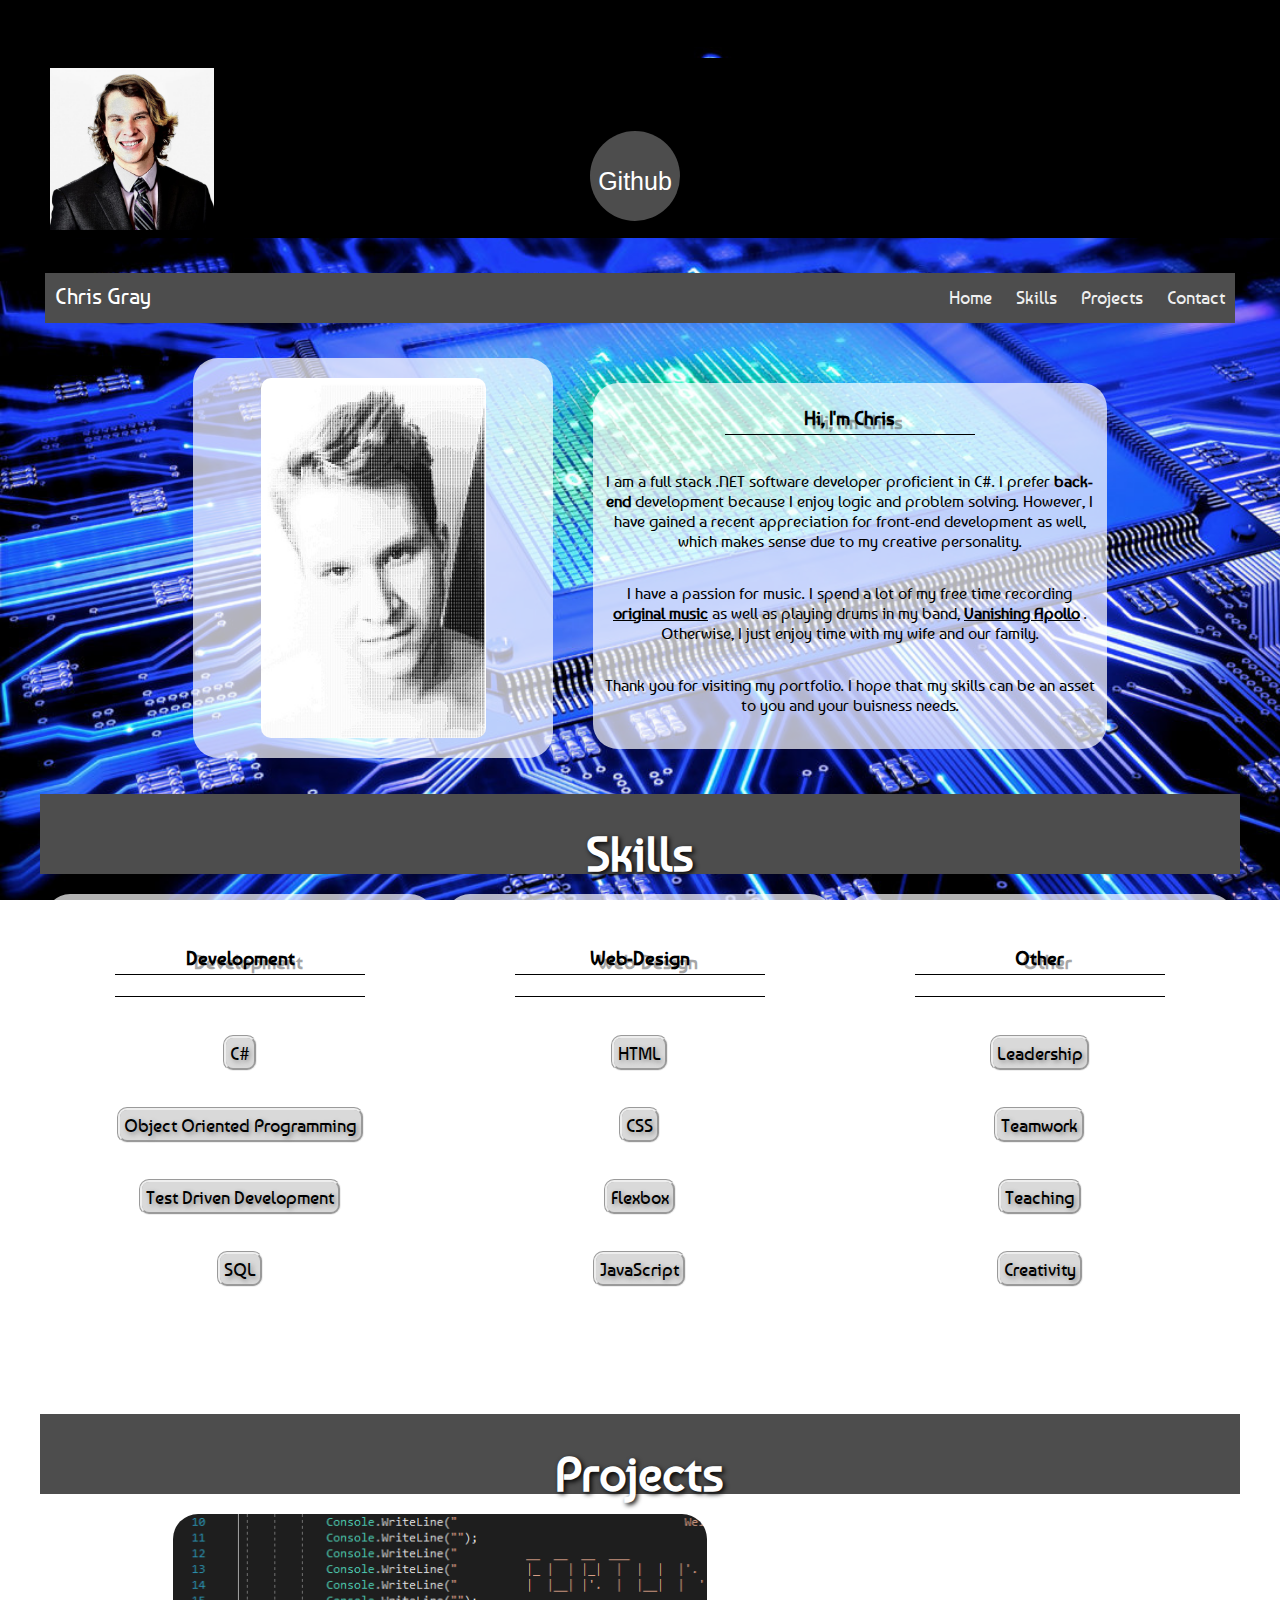
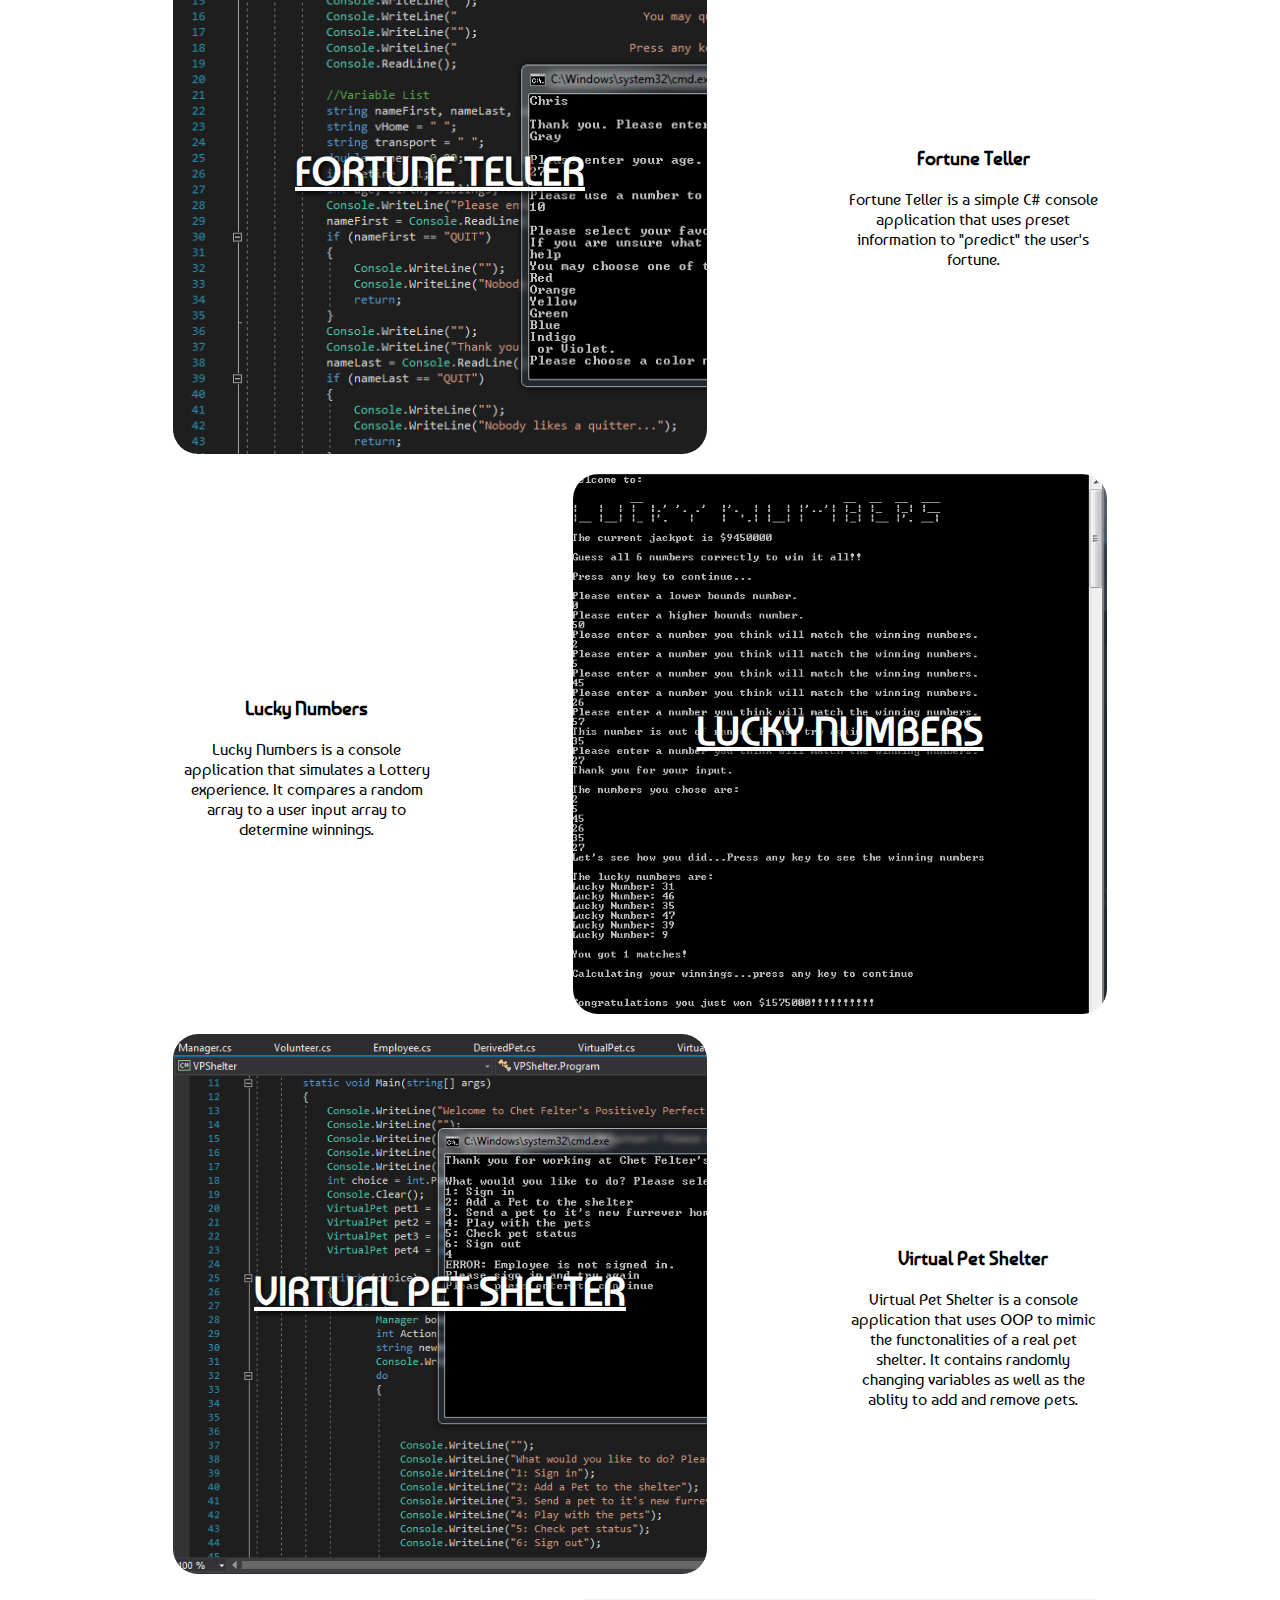
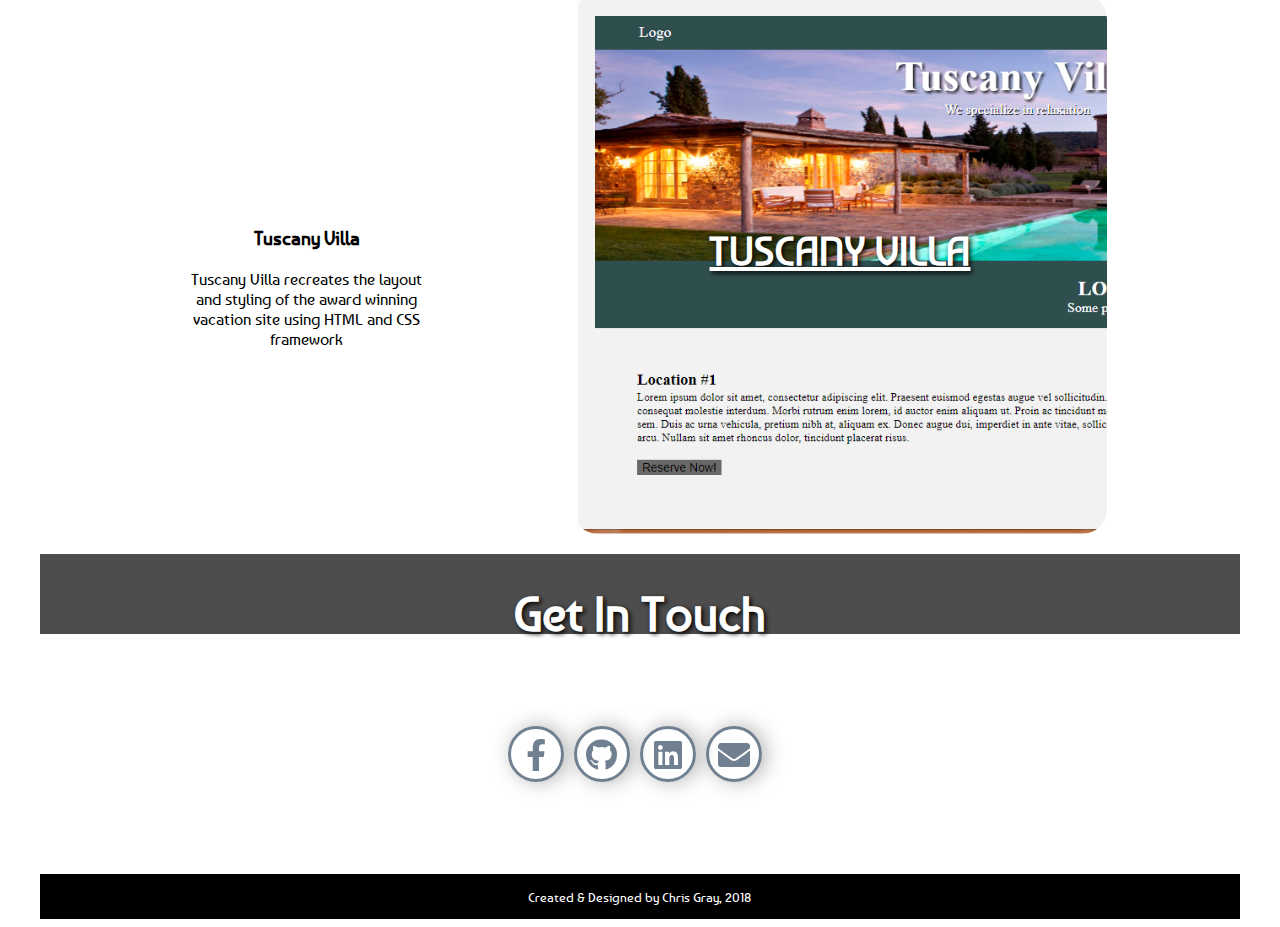
==== commit d2d0b15d: "fixed one spelling error" ====
--- a/PracticeCSSEffects/index.html
+++ b/PracticeCSSEffects/index.html
@@ -50,7 +50,7 @@
             <p class="about">
                 I am a full stack .NET software developer proficient in C#. I prefer
                 <span><b>back-end</b></span>
-                development because I enjoy logic and problem soulving. However, I have gained a recent appreciation for front-end development as well, which makes sense due to my creative personality.
+                development because I enjoy logic and problem solving. However, I have gained a recent appreciation for front-end development as well, which makes sense due to my creative personality.
             </p>
             <div></div>
             <p id="skills" class="about">
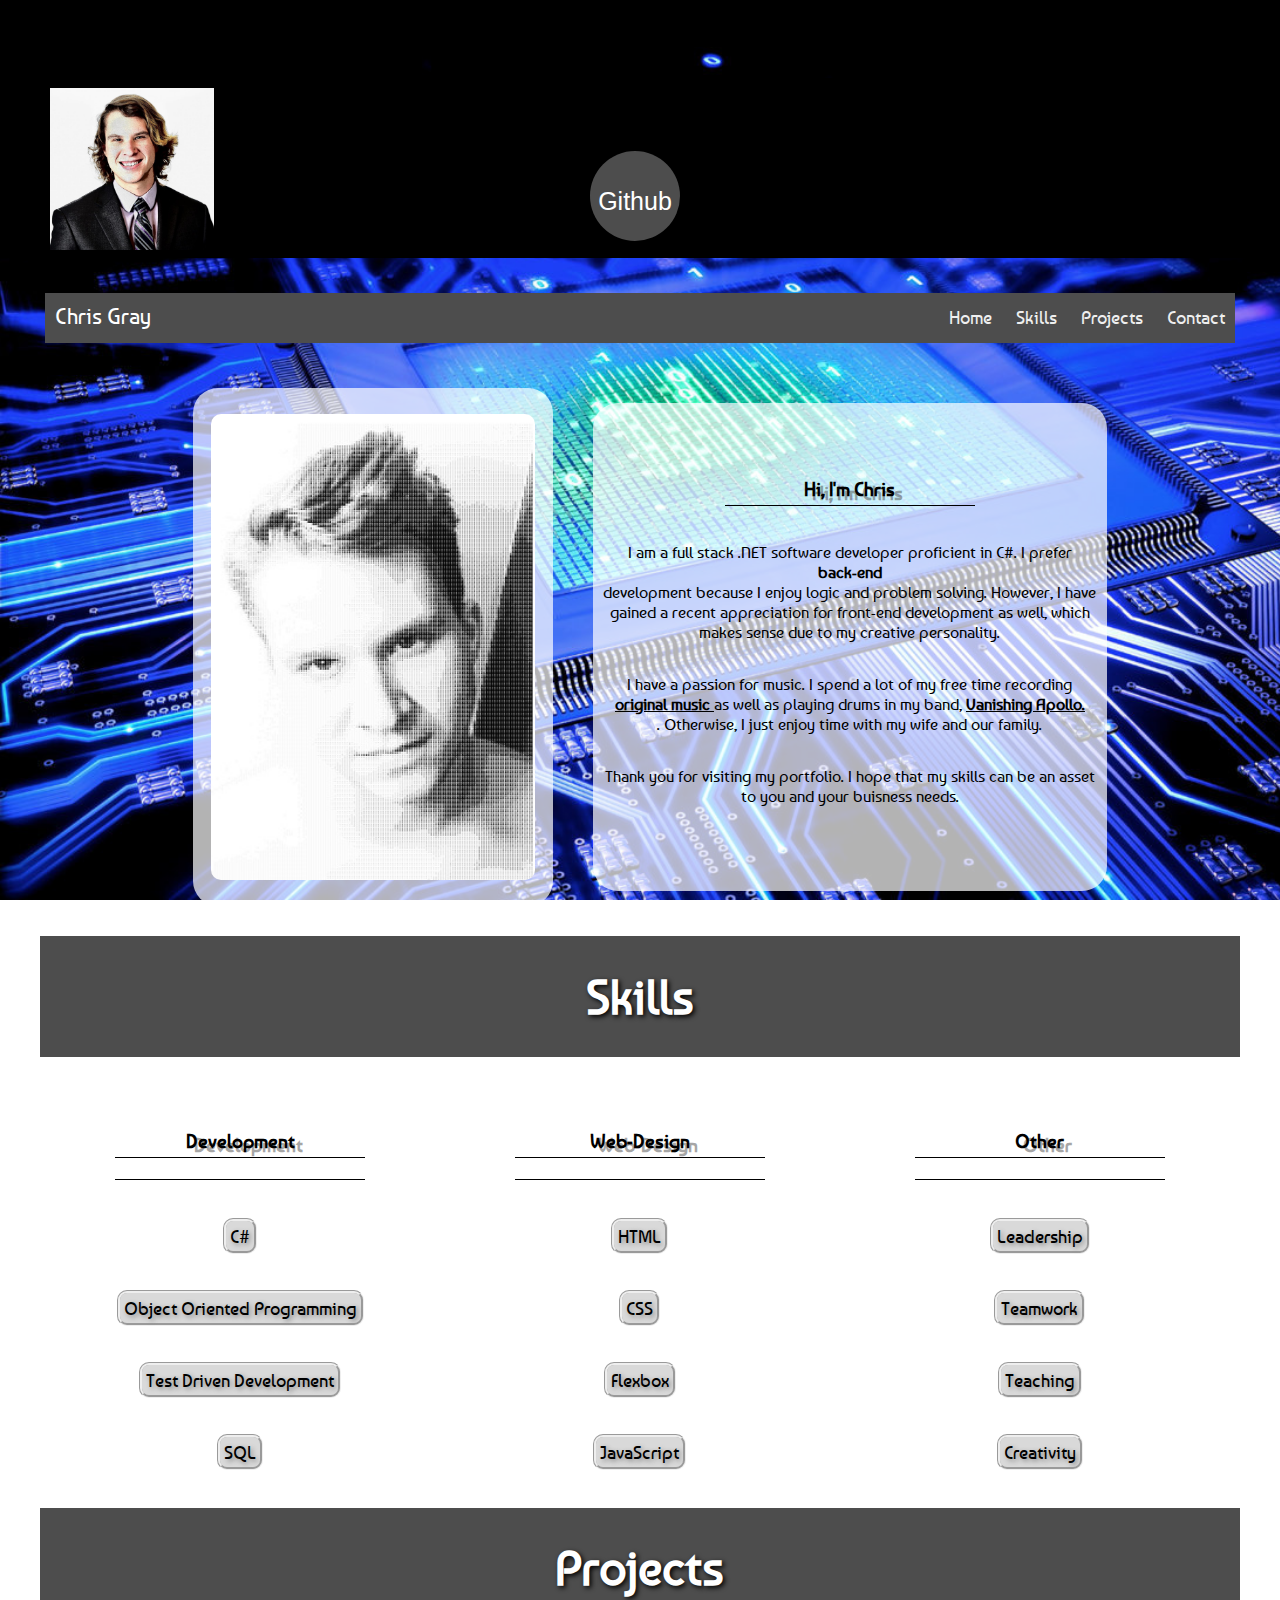
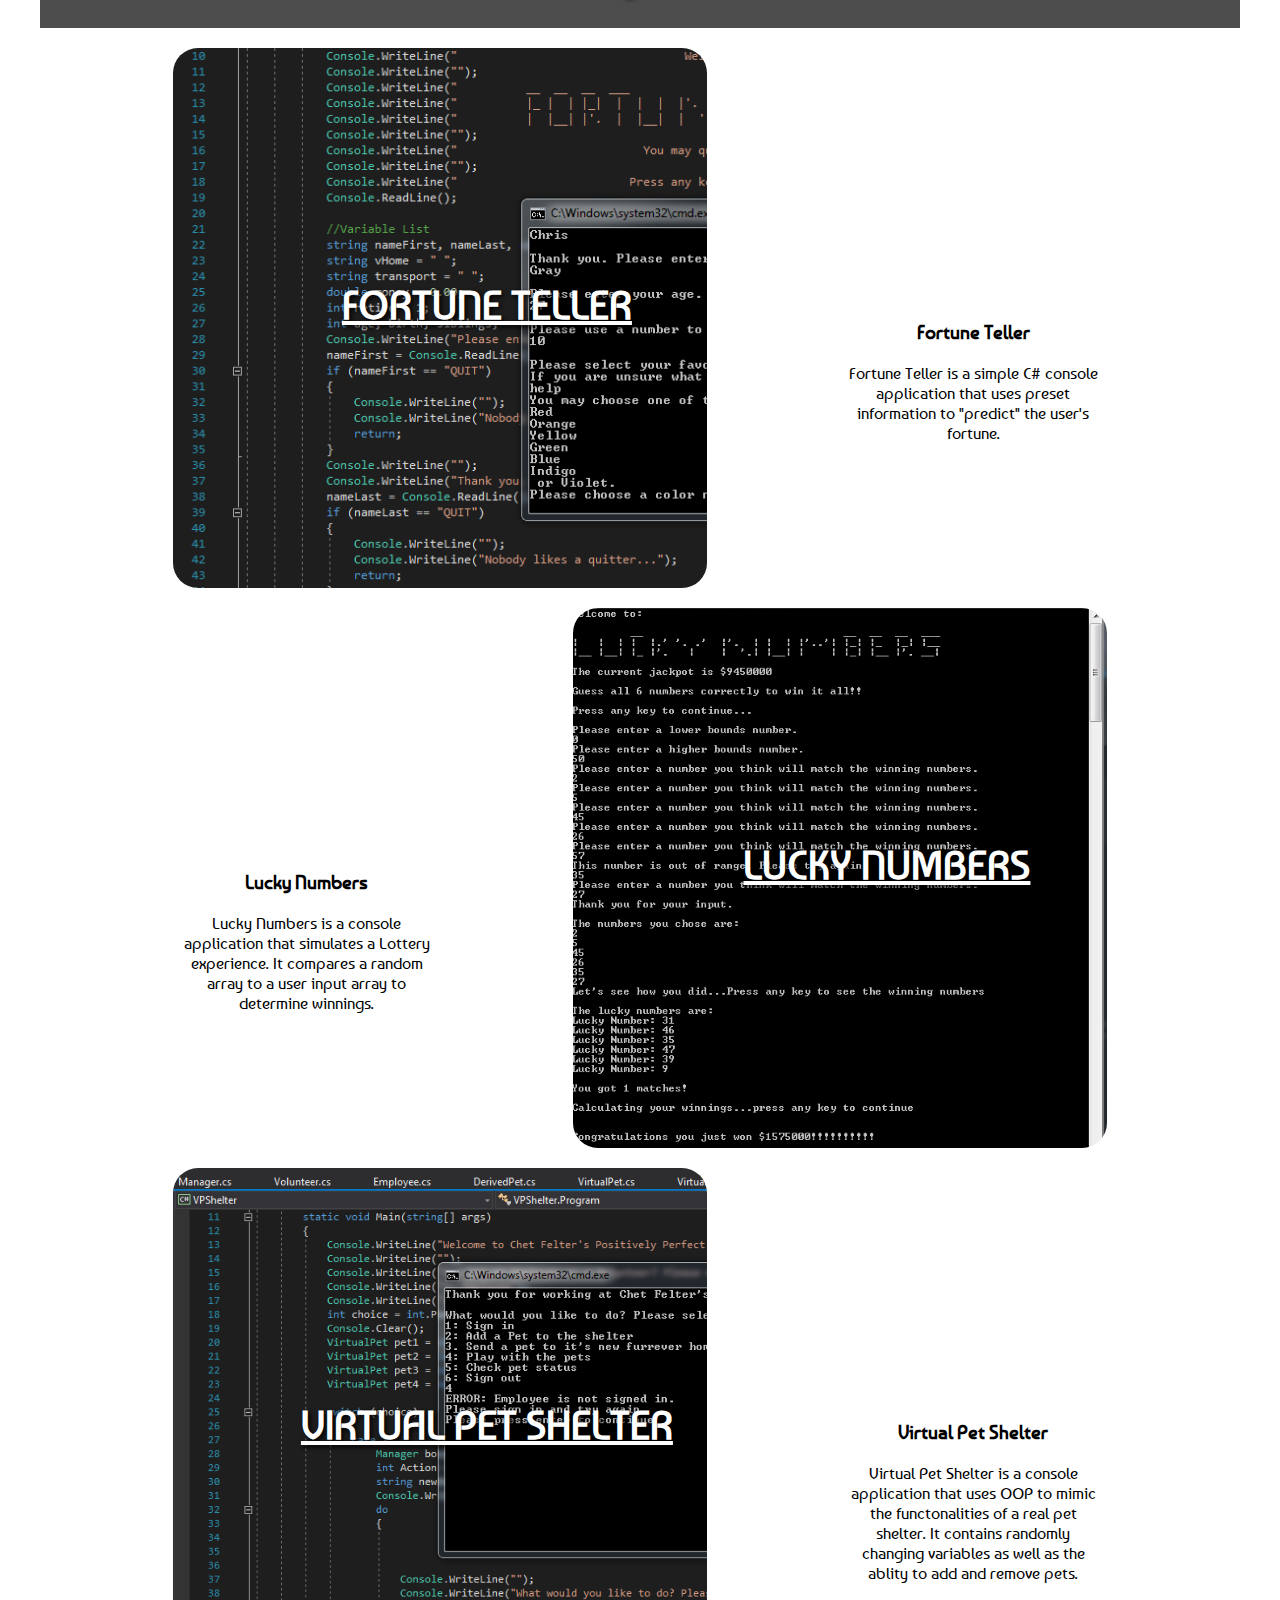
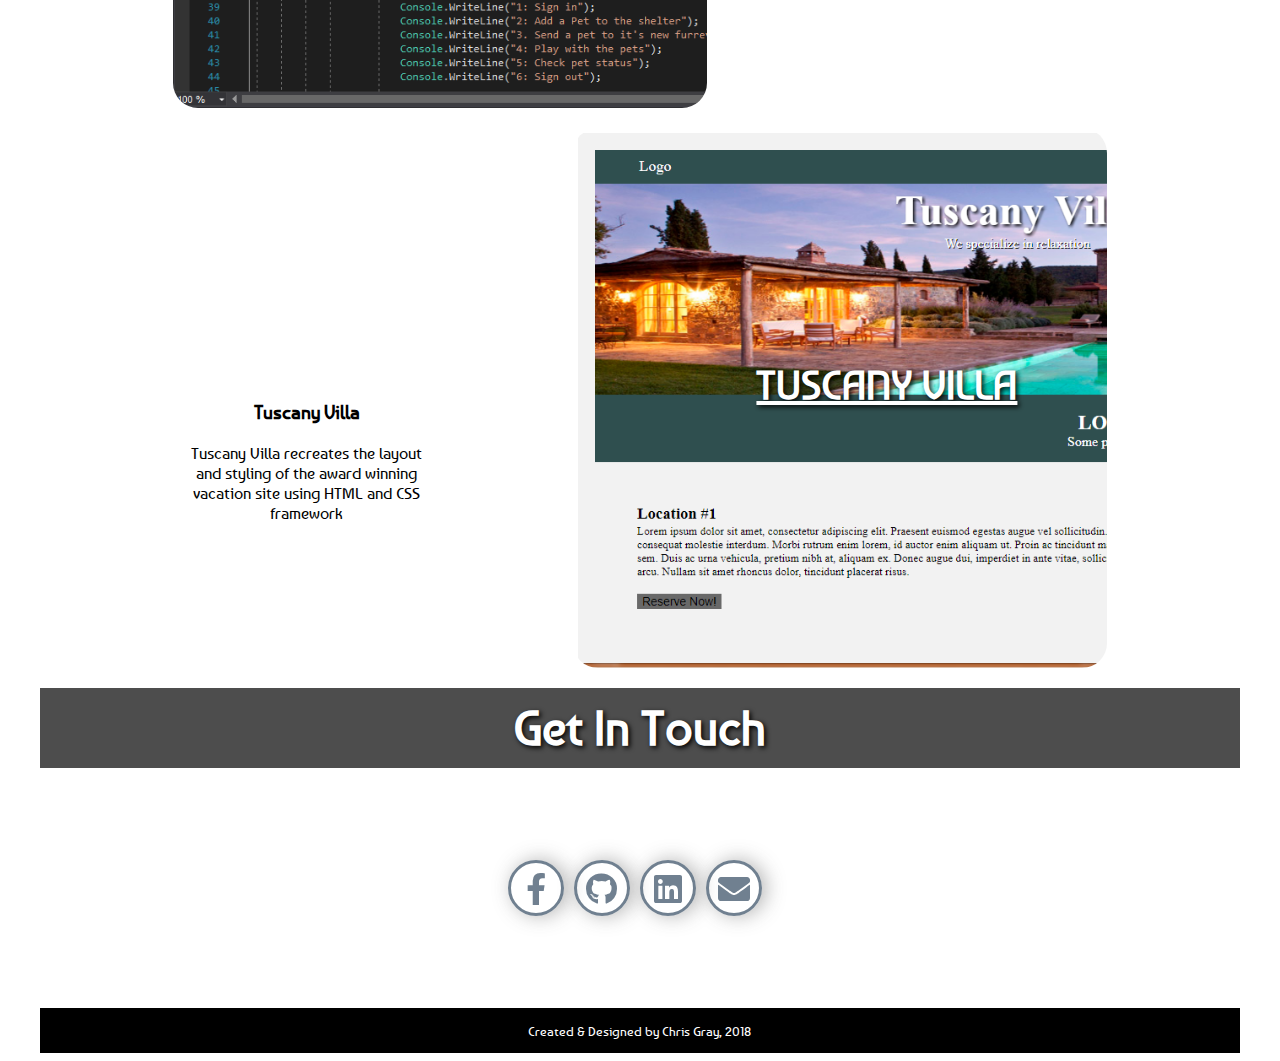
==== commit 2852219d: "fixed some responsiveness issues" ====
--- a/PracticeCSSEffects/index.html
+++ b/PracticeCSSEffects/index.html
@@ -1,8 +1,11 @@
 ﻿<!doctype html>
-<title>Chris Gray</title>
-<link href="https://use.fontawesome.com/releases/v5.0.6/css/all.css" rel="stylesheet">
-<link href='https://fonts.googleapis.com/css?family=Baumans' rel='stylesheet'>
-<link href="StyleSheet.css" rel="stylesheet" />
+<head>
+    <meta name="viewport" content="width=device-width, initial-scale=1" />.;/l
+    <title>Chris Gray</title>
+    <link href="https://use.fontawesome.com/releases/v5.0.6/css/all.css" rel="stylesheet">
+    <link href='https://fonts.googleapis.com/css?family=Baumans' rel='stylesheet'>
+    <link href="StyleSheet.css" rel="stylesheet" />
+</head>
 <body>
     <div class="container">
         <section class="box box-1">
@@ -56,11 +59,11 @@
             <p id="skills" class="about">
                 I have a passion for music. I spend a lot of my free time recording
                 <span>
-                    <a href="https://soundcloud.com/xyphoid" target="_blank">original music</a>
+                    <a href="https://soundcloud.com/xyphoid" target="_blank"> original music </a>
                 </span>
                 as well as playing drums in my band,
                 <span>
-                    <a href="https://open.spotify.com/artist/6yg2vUp0x9PgJUUSsCZS96?si=3F8ZEkWDRqGGJZwKPEVRCQ" target="_blank">Vanishing Apollo</a>
+                    <a href="https://open.spotify.com/artist/6yg2vUp0x9PgJUUSsCZS96?si=3F8ZEkWDRqGGJZwKPEVRCQ" target="_blank"> Vanishing Apollo.</a>
                 </span>
                 .
                 Otherwise, I just enjoy time with my wife and our family.
--- a/PracticeCSSEffects/StyleSheet.css
+++ b/PracticeCSSEffects/StyleSheet.css
@@ -1,6 +1,6 @@
 ﻿body {
     justify-content: center;
-    background-image: url('images/Computer-Wallpaper-On-Wallpaper-Hd.jpg');
+    background: url('images/Computer-Wallpaper-On-Wallpaper-Hd.jpg');
     background-size: cover;
     background-repeat: no-repeat;
     background-attachment: fixed;
@@ -8,9 +8,11 @@
     font-family: 'Baumans'
 }
 
-.box {
+.box,
+.projects {
     display: flex;
     flex-wrap: wrap;
+    flex-flow: column wrap;
 }
 
 .container {
@@ -21,7 +23,10 @@
     grid-template-columns: repeat(9, 1fr);
 }
 
+
 .space {
+    display: flex;
+    flex-direction: column;
     height: 20px;
     grid-column: 1 /span 9;
 }
@@ -54,30 +59,30 @@
 }
 
 section.box.box-3 {
-    display: flex;
-    flex-direction: row;
     justify-content: center;
     align-items: center;
     margin-left: 20px;
     margin-right: 20px;
-    height: 400px;
+    height: auto;
     background: rgba(255, 255, 255, 0.7);
     grid-column: 2 /span 3;
     border-radius: 25px;
+    margin-top: 10px;
+    margin-bottom: 10px;
 }
 
 #chrispic1 {
+    display: flex;
     height: 90%;
+    width: 90%;
     border-radius: 10px;
 }
 
 section.box.box-4 {
-    display: flex;
-    flex-direction: column;
     justify-content: center;
     align-items: center;
     flex-wrap: wrap;
-    height: 350px;
+    height: auto;
     grid-column: 5 /span 4;
     background: rgba(255, 255, 255, 0.7);
     margin-left: 20px;
@@ -87,8 +92,188 @@
     padding: 8px;
 }
 
+.about {
+    display: flex;
+    justify-content: center;
+    align-self: center;
+    flex-direction: row;
+    flex-wrap: wrap;
+    width: 100%
+}
+
+span:before,
+span:after {
+    content: " ";
+    display: inline-block;
+}
+
+span b:before,
+span b:after{
+    content: " ";
+    display:inline-block
+}
+
 .box-5 {
-    display: flex;
+    justify-content: center;
+    align-items: center;
+    height: auto;
+    grid-column: 1 /span 9;
+    background-color: #4d4d4d;
+    font-size: x-large;
+    color: white;
+    text-shadow: 2px 2px 5px black;
+}
+
+.box-6 {
+    align-items: center;
+    height: auto;
+    grid-column: 1 /span 3;
+    background: rgba(255, 255, 255, 0.7);
+    margin-left: 5px;
+    margin-right: 5px;
+    border-radius: 25px;
+}
+
+.box-7 {
+    align-items: center;
+    height: auto;
+    grid-column: 4 /span 3;
+    background: rgba(255, 255, 255, 0.7);
+    margin-left: 5px;
+    margin-right: 5px;
+    border-radius: 25px;
+}
+
+.box-8 {
+    align-items: center;
+    height: auto;
+    grid-column: 7 /span 3;
+    background: rgba(255, 255, 255, 0.7);
+    margin-left: 5px;
+    margin-right: 5px;
+    border-radius: 25px;
+}
+
+.box-9 {
+    justify-content: center;
+    align-items: center;
+    height: auto;
+    grid-column: 1 /span 9;
+    background-color: #4d4d4d;
+    font-size: x-large;
+    color: white;
+    text-shadow: 2px 2px 5px black;
+}
+
+.box-10 {
+    justify-content: center;
+    align-items: center;
+    height: 60vh;
+    grid-column: 2 /span 4;
+    border-radius: 25px;
+    background-image: url('images/FortuneTellerpic.PNG');
+    background-size: cover;
+}
+
+.box-10a {
+    justify-content: center;
+    height: auto;
+    margin-top: 10vh;
+    grid-column: 7 /span 2;
+    background: rgba(255, 255, 255, 0.7);
+    border-radius: 25px;
+    padding: 5px;
+}
+
+    .box-10a p {
+        justify-content: center;
+        align-self: center;
+        display: flex;
+        flex-wrap: wrap;
+    }
+
+.box-11 {
+    justify-content: center;
+    height: auto;
+    margin-top: 10vh;
+    padding: 5px;
+    grid-column: 2 /span 2;
+    background: rgba(255, 255, 255, 0.7);
+    border-radius: 25px;
+}
+
+    .box-11 p {
+        justify-content: center;
+        align-self: center;
+        display: flex;
+        flex-wrap: wrap;
+    }
+
+.box-11a {
+    justify-content: center;
+    align-items: center;
+    height: 60vh;
+    grid-column: 5 /span 4;
+    border-radius: 25px;
+    background-image: url('images/luckynumberspic.PNG');
+    background-size: cover;
+}
+
+.box-12 {
+    justify-content: center;
+    align-items: center;
+    height: 60vh;
+    grid-column: 2 /span 4;
+    border-radius: 25px;
+    background-image: url('images/VPShelterpic.PNG');
+    background-size: cover;
+}
+
+.box-12a {
+    justify-content: center;
+    height: auto;
+    margin-top: 10vh;
+    padding: 5px;
+    grid-column: 7 /span 2;
+    background: rgba(255, 255, 255, 0.7);
+    border-radius: 25px;
+}
+
+    .box-12a p {
+        justify-content: center;
+        align-self: center;
+        display: flex;
+        flex-wrap: wrap;
+    }
+
+.box-13 {
+    justify-content: center;
+    height: auto;
+    margin-top: 10vh;
+    padding: 5px;
+    grid-column: 2 /span 2;
+    background: rgba(255, 255, 255, 0.7);
+    border-radius: 25px;
+}
+
+    .box-13 p {
+        justify-content: center;
+        align-self: center;
+        display: flex;
+        flex-wrap: wrap;
+    }
+
+.box-13a {
+    justify-content: center;
+    align-items: center;
+    height: 60vh;
+    grid-column: 5 /span 4;
+    border-radius: 25px;
+    background-image: url('images/TuscanyVillapic.PNG');
+    background-size: cover;
+}
+
+.box-14 {
     justify-content: center;
     align-items: center;
     height: 80px;
@@ -99,164 +284,7 @@
     text-shadow: 2px 2px 5px black;
 }
 
-.box-6 {
-    display:flex;
-    flex-direction:column;
-    align-items:center;
-    height: 500px;
-    grid-column: 1 /span 3;
-    background: rgba(255, 255, 255, 0.7);
-    margin-left: 5px;
-    margin-right: 5px;
-    border-radius: 25px;
-}
-
-.box-7 {
-    display: flex;
-    flex-direction: column;
-    align-items:center;
-    height: 500px;
-    grid-column: 4 /span 3;
-    background: rgba(255, 255, 255, 0.7);
-    margin-left: 5px;
-    margin-right: 5px;
-    border-radius: 25px;
-}
-
-.box-8 {
-    display: flex;
-    flex-direction: column;
-    align-items:center;
-    height: 500px;
-    grid-column: 7 /span 3;
-    background: rgba(255, 255, 255, 0.7);
-    margin-left: 5px;
-    margin-right: 5px;
-    border-radius: 25px;
-}
-
-.box-9 {
-    display: flex;
-    justify-content: center;
-    align-items: center;
-    height: 80px;
-    grid-column: 1 /span 9;
-    background-color: #4d4d4d;
-    font-size: x-large;
-    color: white;
-    text-shadow: 2px 2px 5px black;
-}
-
-.box-10 {
-    display: flex;
-    flex-direction: column;
-    justify-content: center;
-    align-items: center;
-    height: 60vh;
-    grid-column: 2 /span 4;
-    border-radius: 25px;
-    background-image: url('images/FortuneTellerpic.PNG');
-    background-size: cover;
-}
-
-.box-10a {
-    display: flex;
-    flex-direction:column;
-    justify-content: center;
-    height: 40vh;
-    margin-top: 10vh;
-    grid-column: 7 /span 2;
-    background: rgba(255, 255, 255, 0.7);
-    border-radius: 25px;
-    padding: 5px;
-}
-
-.box-11 {
-    display: flex;
-    flex-direction:column;
-    justify-content: center;
-    height: 40vh;
-    margin-top: 10vh;
-    padding: 5px;
-    grid-column: 2 /span 2;
-    background: rgba(255, 255, 255, 0.7);
-    border-radius: 25px;
-}
-
-.box-11a {
-  display: flex;
-    flex-direction: column;
-    justify-content: center;
-    align-items: center;
-    height: 60vh;
-    grid-column: 5 /span 4;
-    border-radius: 25px;
-    background-image: url('images/luckynumberspic.PNG');
-    background-size: cover;
-}
-
-.box-12 {
-    display: flex;
-    flex-direction: column;
-    justify-content: center;
-    align-items: center;
-    height: 60vh;
-    grid-column: 2 /span 4;
-    border-radius: 25px;
-    background-image: url('images/VPShelterpic.PNG');
-    background-size: cover;
-}
-
-.box-12a {
-    display: flex;
-    flex-direction:column;
-    justify-content: center;
-    height: 40vh;
-    margin-top: 10vh;
-    padding: 5px;
-    grid-column: 7 /span 2;
-    background: rgba(255, 255, 255, 0.7);
-    border-radius: 25px;
-}
-
-.box-13 {
-    display: flex;
-    flex-direction:column;
-    justify-content: center;
-    height: 40vh;
-    margin-top: 10vh;
-    padding: 5px;
-    grid-column: 2 /span 2;
-    background: rgba(255, 255, 255, 0.7);
-    border-radius: 25px;
-}
-
-.box-13a {
-     display: flex;
-    flex-direction: column;
-    justify-content: center;
-    align-items: center;
-    height: 60vh;
-    grid-column: 5 /span 4;
-    border-radius: 25px;
-    background-image: url('images/TuscanyVillapic.PNG');
-    background-size: cover;
-}
-
-.box-14 {
-    display: flex;
-    justify-content: center;
-    align-items: center;
-    height: 80px;
-    grid-column: 1 /span 9;
-    background-color: #4d4d4d;
-    font-size: x-large;
-    color: white;
-    text-shadow: 2px 2px 5px black;
-}
-
 .box-15 {
-    display: flex;
     justify-content: center;
     align-items: center;
     height: 200px;
@@ -331,7 +359,7 @@
     left: 50%;
     bottom: 17px;
     margin-left: -50px;
-    justify-content:center;
+    justify-content: center;
     text-align: center;
     line-height: 100px;
     width: 90px;
@@ -605,7 +633,7 @@
         display: none;
     }
 
-@media (max-width:600px) {
+@media (max-width:768px) {
     .nav > .nav-btn {
         display: inline-block;
         position: absolute;
@@ -688,18 +716,18 @@
     display: flex;
     grid-column: 1 /span 9;
     justify-content: center;
-    align-items:center;
+    align-items: center;
     color: white;
     font-size: small;
     height: 5vh;
     background-color: black;
 }
 
-.footer p{
-    margin:0;
-    padding:0;
-    font-size:small;
-}
+    .footer p {
+        margin: 0;
+        padding: 0;
+        font-size: small;
+    }
 
 /*---------------------------------------projects------------------------------*/
 
@@ -795,6 +823,7 @@
     left: 1;
     z-index: -1;
     background-color: darkcyan;
+    transition: background-color 2s ease, transform 2s ease;
 }
 
 .twitter .background_circle {
@@ -807,6 +836,7 @@
     left: 1;
     z-index: -1;
     background-color: gold;
+    transition: background-color 2s ease, transform 2s ease;
 }
 
 .instagram .background_circle {
@@ -819,6 +849,7 @@
     left: 1;
     z-index: -1;
     background-color: darkviolet;
+    transition: background-color 2s ease, transform 2s ease;
 }
 
 .pinterest .background_circle {
@@ -831,26 +862,31 @@
     left: 1;
     z-index: -1;
     background-color: lime;
+    transition: background-color 2s ease, transform 2s ease;
 }
 
 .facebook:hover,
 .facebook:active {
     background-color: darkcyan;
+    transform: translateY(-5px)
 }
 
 .twitter:hover,
 .twitter:active {
     background-color: gold;
+    transform: translateY(-5px)
 }
 
 .instagram:hover,
 .instagram:active {
     background-color: darkviolet;
+    transform: translateY(-5px)
 }
 
 .pinterest:hover,
 .pinterest:active {
     background-color: lime;
+    transform: translateY(-5px)
 }
 
 /*===================custom scrollbar===========================*/
@@ -886,11 +922,11 @@
 span a {
     color: black;
     font-weight: 600;
-    text-decoration:underline;
-}
-
-.about{
-    color:black;
+    text-decoration: underline;
+}
+
+.about {
+    color: black;
 }
 
 #welcome {
@@ -902,12 +938,12 @@
     text-shadow: 8px 4px rgba(77, 77, 77, 0.5)
 }
 
-#line{
-    margin-top:0px;
-    margin-bottom:20px;
-    border-bottom:1px solid black;
+#line {
+    margin-top: 0px;
+    margin-bottom: 20px;
+    border-bottom: 1px solid black;
     height: 1px;
-    width:250px
+    width: 250px
 }
 
 #sklz {
@@ -929,19 +965,19 @@
     padding: 2px;
 }
 
-.scillz{
-    font-size:large;
-    font-weight:500;
-    color:black;
+.scillz {
+    font-size: large;
+    font-weight: 500;
+    color: black;
     text-shadow: 2px 2px 5px grey;
     border: groove;
     padding: 4px;
-    background:rgba(0, 0, 0, 0.15);
+    background: rgba(0, 0, 0, 0.15);
     border-radius: 10px;
 }
 
-#projects{
-    height:0px;
-    width:0px;
-
-}+#projects {
+    height: 0px;
+    width: 0px;
+}
+
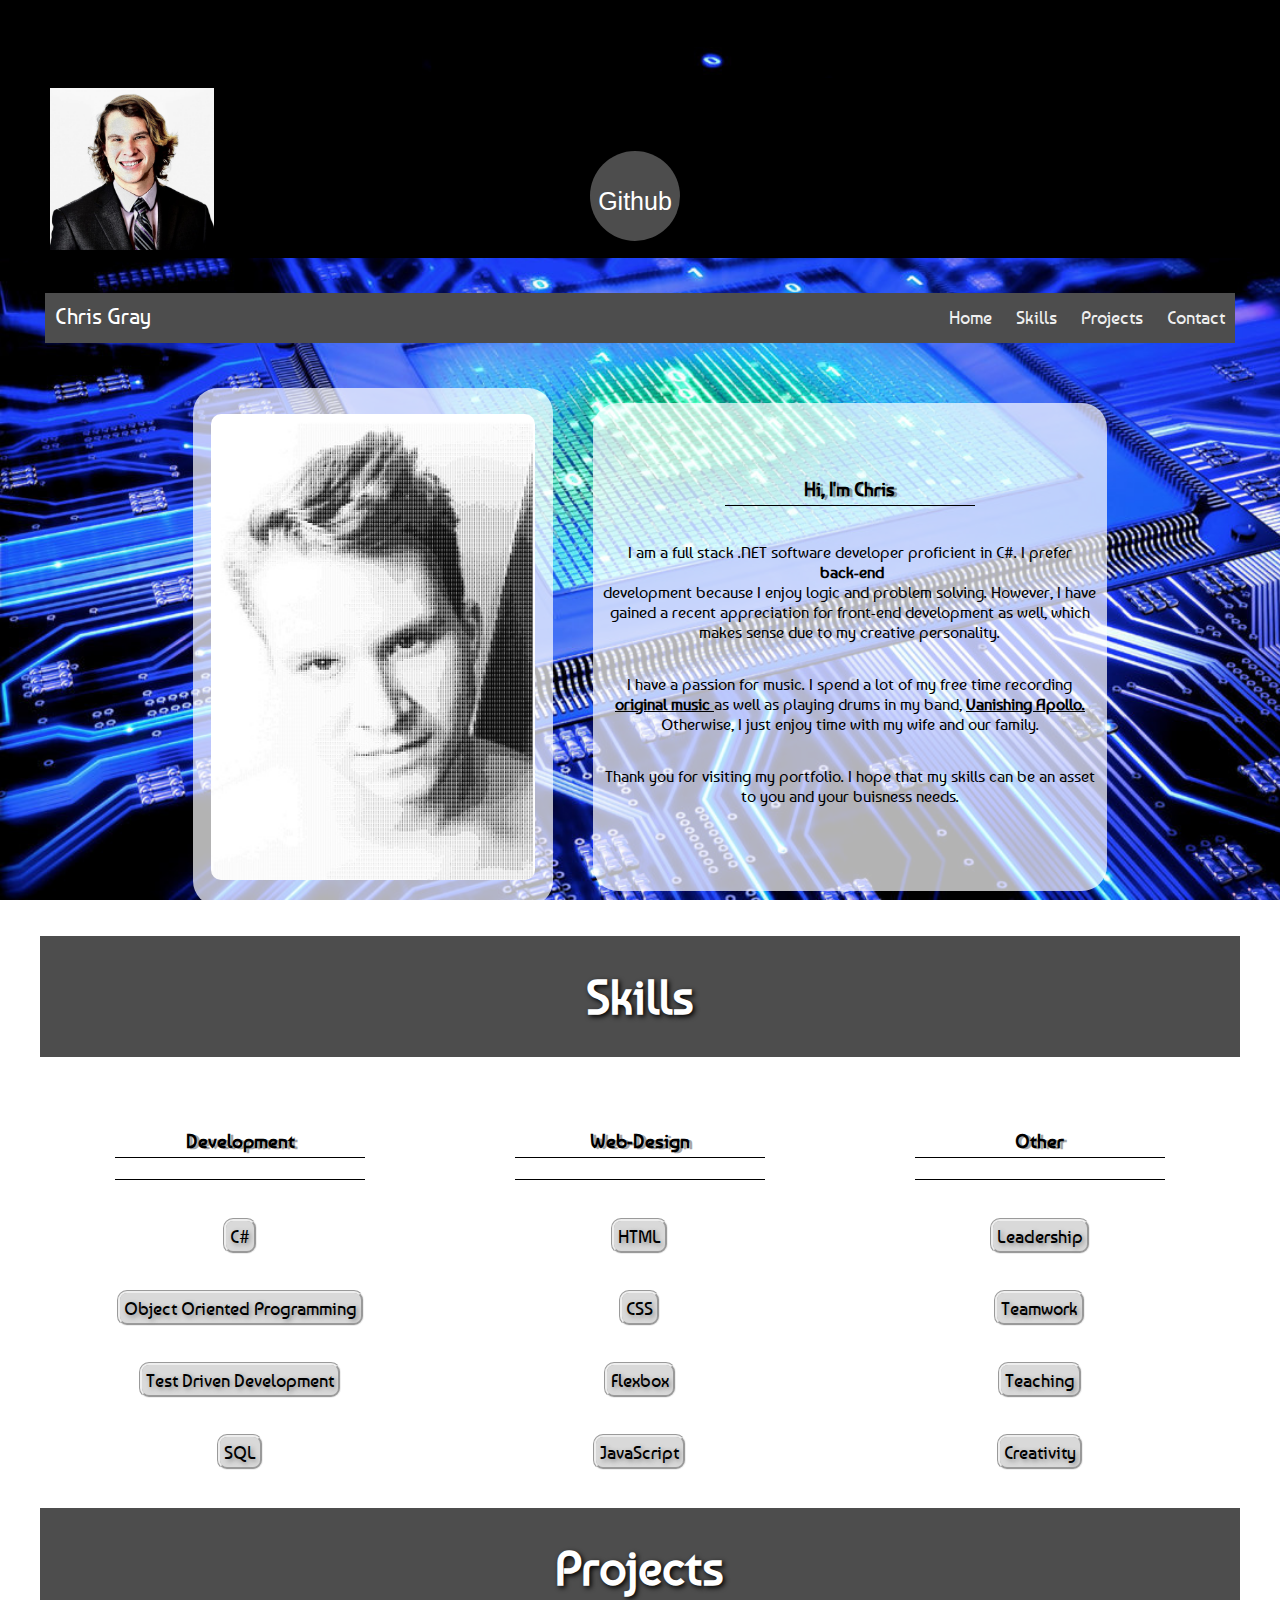
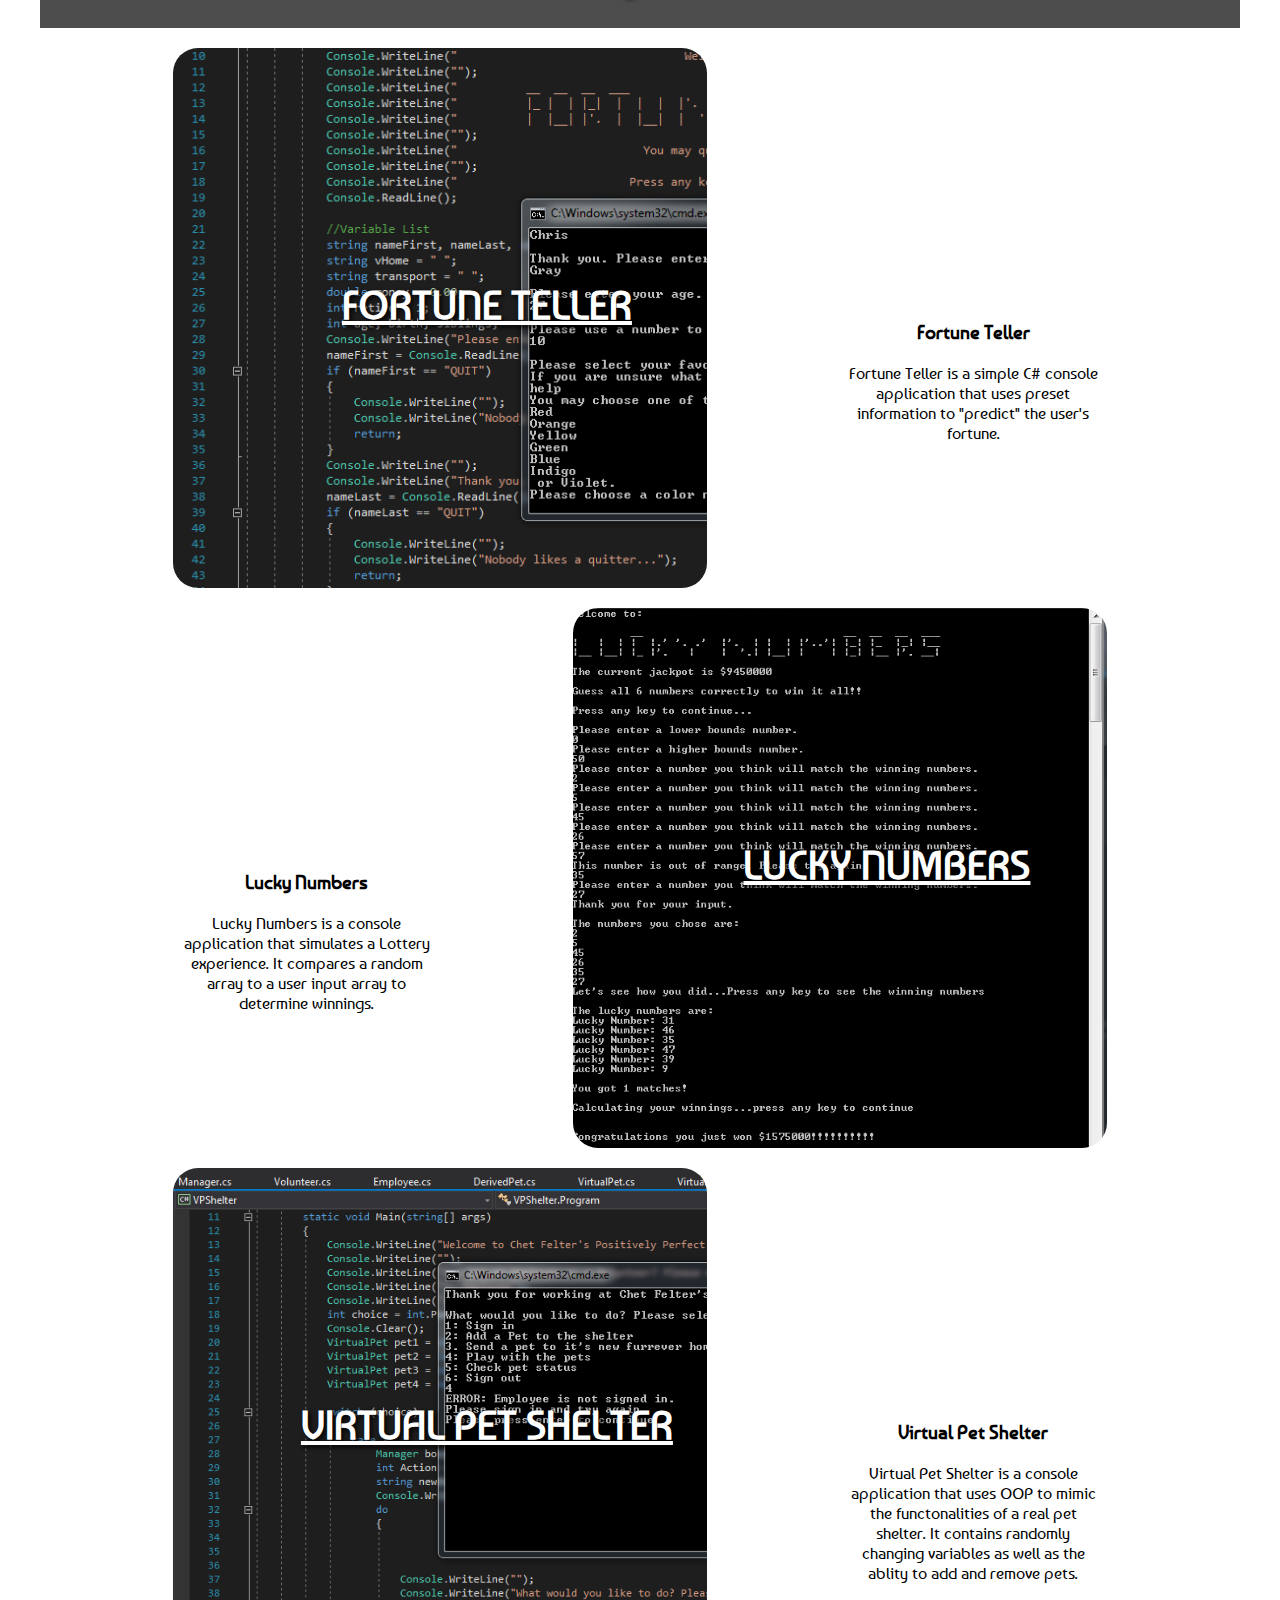
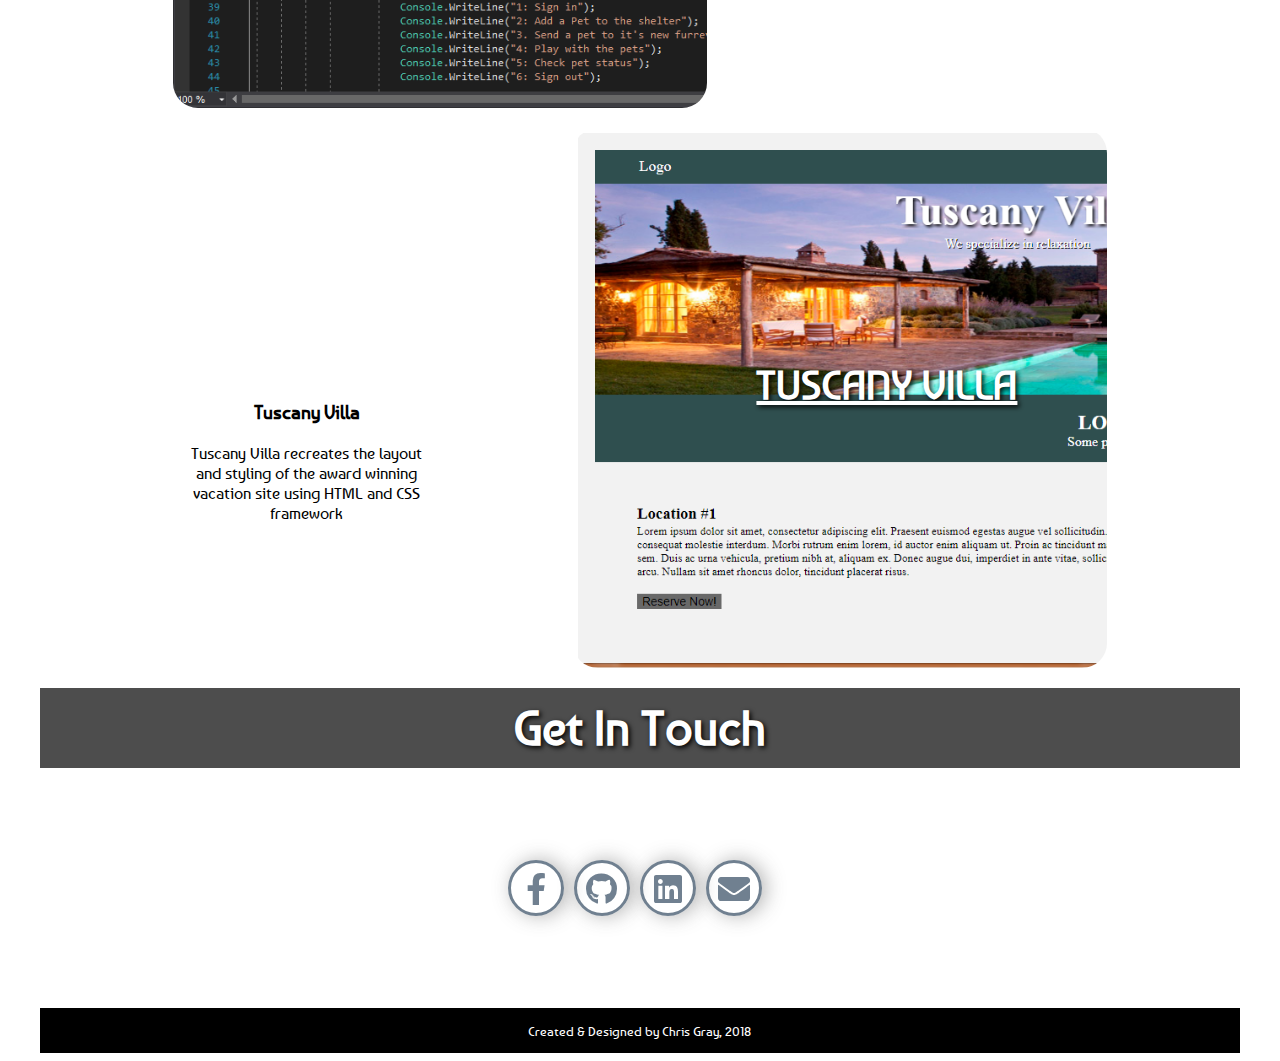
==== commit 0bc57c66: "updated styling" ====
--- a/PracticeCSSEffects/index.html
+++ b/PracticeCSSEffects/index.html
@@ -52,11 +52,11 @@
             <div id="line"> </div>
             <p class="about">
                 I am a full stack .NET software developer proficient in C#. I prefer
-                <span><b>back-end</b></span>
+                <span><b> back-end</b></span>
                 development because I enjoy logic and problem solving. However, I have gained a recent appreciation for front-end development as well, which makes sense due to my creative personality.
             </p>
             <div></div>
-            <p id="skills" class="about">
+            <p class="about">
                 I have a passion for music. I spend a lot of my free time recording
                 <span>
                     <a href="https://soundcloud.com/xyphoid" target="_blank"> original music </a>
@@ -65,11 +65,10 @@
                 <span>
                     <a href="https://open.spotify.com/artist/6yg2vUp0x9PgJUUSsCZS96?si=3F8ZEkWDRqGGJZwKPEVRCQ" target="_blank"> Vanishing Apollo.</a>
                 </span>
-                .
                 Otherwise, I just enjoy time with my wife and our family.
             </p>
             <div></div>
-            <p class="about">
+            <p id="skills" class="about">
                 Thank you for visiting my portfolio. I hope that my skills can be an asset to you and your buisness needs.
             </p>
         </section>
@@ -96,10 +95,11 @@
             <div id="line"></div>
             <div id="line"></div>
             <p class="scillz">HTML</p>
+            <div id="projects"></div>
             <p class="scillz">CSS</p>
             <p class="scillz">Flexbox</p>
-            <div id="projects"></div>
             <p class="scillz">JavaScript</p>
+
         </section>
         <section class="box box-8">
             <p id="sklz">
--- a/PracticeCSSEffects/StyleSheet.css
+++ b/PracticeCSSEffects/StyleSheet.css
@@ -21,6 +21,14 @@
     margin-right: 2rem;
     margin-top: 0px;
     grid-template-columns: repeat(9, 1fr);
+}
+
+@media only screen (min-width:768px) {
+    .container{
+    display:flex;
+    flex-direction:column;
+    flex-wrap:wrap;
+    }
 }
 
 
@@ -935,7 +943,7 @@
     color: black;
     margin: 2px;
     padding: 2px;
-    text-shadow: 8px 4px rgba(77, 77, 77, 0.5)
+    text-shadow: 3px 1px rgba(77, 77, 77, 0.5)
 }
 
 #line {
@@ -953,7 +961,7 @@
     margin-top: 50px;
     margin-bottom: 2px;
     padding: 2px;
-    text-shadow: 8px 4px rgba(77, 77, 77, 0.5)
+    text-shadow:3px 1px rgba(77, 77, 77, 0.5)
 }
 
 #proj {
